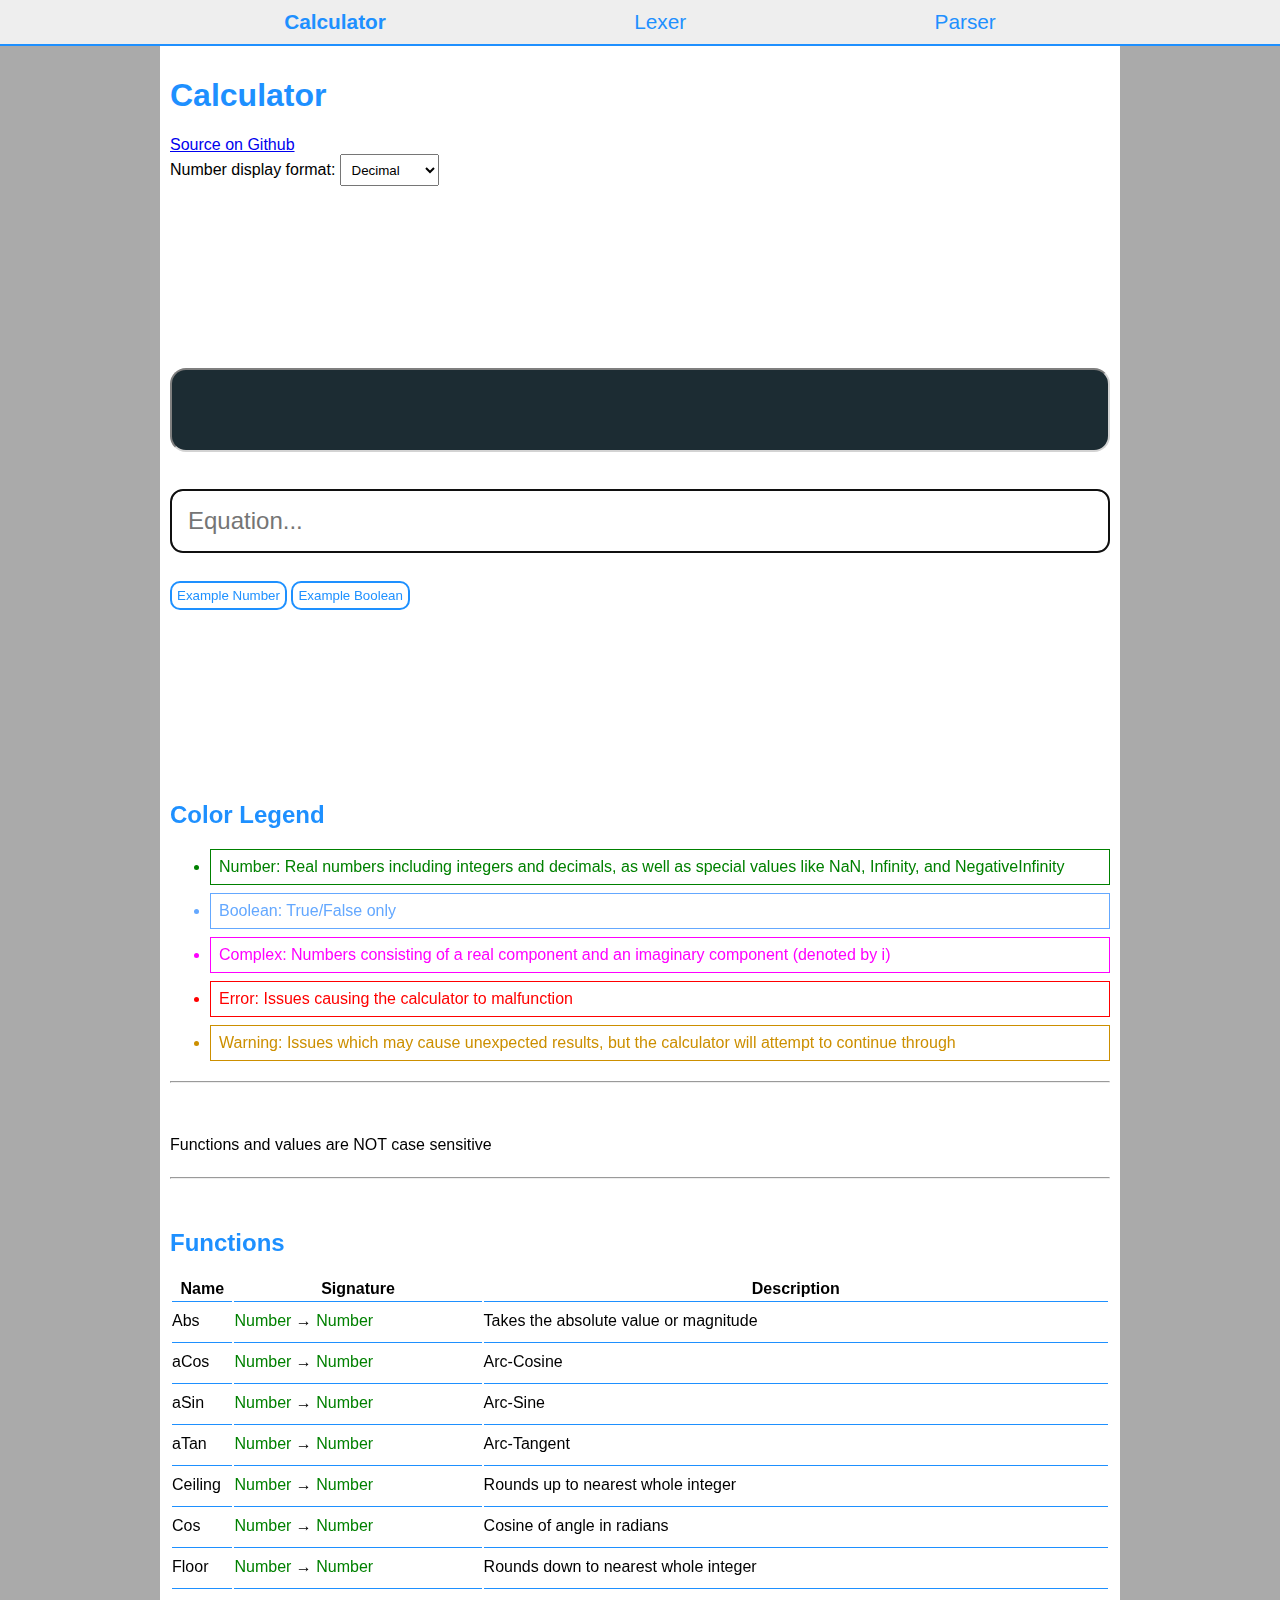
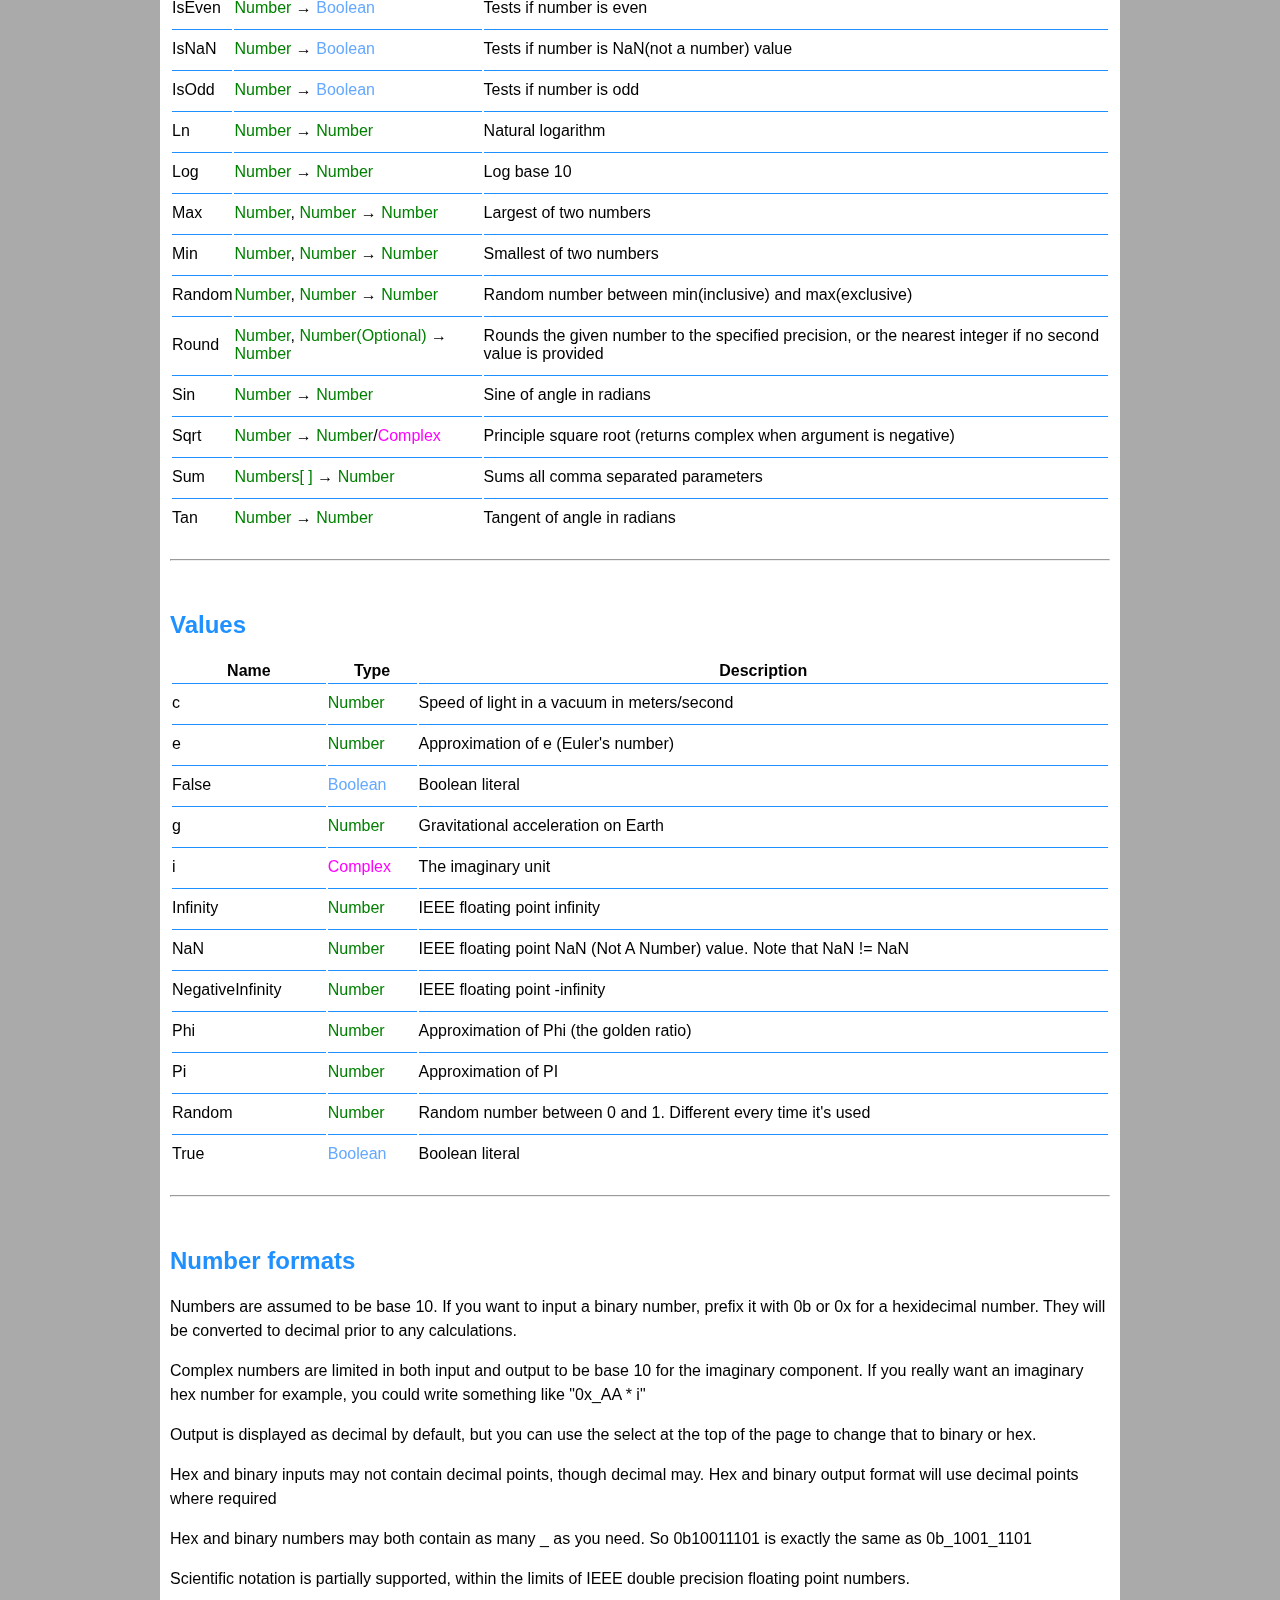
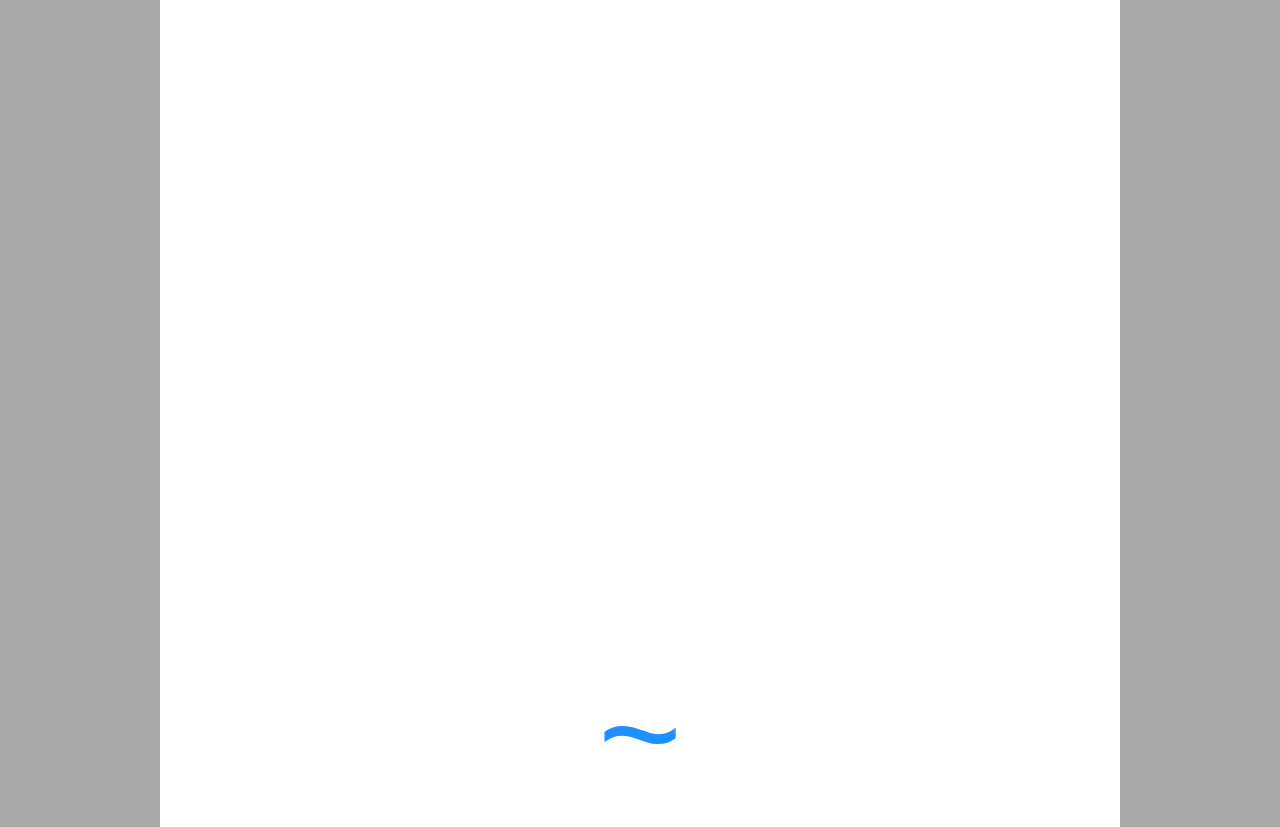
==== index.html @ bed8a79d "added link to source" ====
<!DOCTYPE html>
<html lang="en-nz">
<head>
	<meta name="viewport" content="width=device-width, initial-scale=1, maximum-scale=1">
	<meta charset="UTF-8">
	<title>Calculator</title>
	<link rel="stylesheet" href="css/typeStyles.css">
	<link rel="stylesheet" href="css/styles.css">
	<link rel="shortcut icon" type="image/x-icon" href="favicon.ico" />
	<script src="scripts/calcTypes.js"></script>
	<script src="scripts/ast.js"></script>
	<script src="scripts/lexer.js"></script>
	<script src="scripts/parser.js"></script>
	<script src="scripts/builder.js"></script>
	<script src="scripts/exampleBuilder.js"></script>
	<script>
	
	function calc(){
		const numFormat = document.getElementById('numFormatSelect').value;
		const formatWarning = document.getElementById('formatWarning');
		if(numFormat === 'bin')
			formatWarning.innerText = ' WARNING: Binary mode is a bit odd with fractinal values, and doesn\'t work with complex';
		else if(numFormat === 'hex')
			formatWarning.innerText = ' WARNING: Hex mode is a bit odd with fractinal values, and doesn\'t work with complex';
		else
			formatWarning.innerText = '';
	
	
		const output = document.getElementById('calcOutput');
		output.innerHTML = '&nbsp;';
		output.removeAttribute('class');
		const input = document.getElementById('calcInput').value;
		const errorList = document.getElementById('calcErrors');
		errorList.innerHTML = '';
		
		if(input){
			const result = calculator(input);
			output.setAttribute('class', result.type.toLowerCase());
			
			if(result.type == 'ERROR'){
				output.innerText = 'Invalid or incomplete equation';
				for(let i = 0; i < result.value.length; i++){
					const li = document.createElement('li');
					li.setAttribute('class', result.type.toLowerCase());
					li.innerText = 'ERROR: ' + result.value[i];
					errorList.appendChild(li);
				}
			}
			else{
				if(result.type === 'NUM'){
					if(result.value === Infinity){
						output.innerText = 'Result too large to represent (IEEE Infinity)';
					}
					else if(result.value === Infinity){
						output.innerText = 'Result too negative to represent (IEEE -Infinity)';
					}
					else if(numFormat == 'dec'){
						output.innerText = result.value.toString();
					}
					else{
						let compressed;
						let formatted;
						
						if (numFormat == 'bin'){
							compressed = result.value.toString(2);
							formatted = '0b_';
						}
						else{
							compressed = result.value.toString(16).toUpperCase();
							formatted = '0x_';
						}
						if(isNaN(result.value)){
							output.innerText = formatted + compressed;
						}
						
						else{
							for(let i = compressed.length; i % 4 != 0; i++){
								formatted += '0';
							}
							for(let i = 0; i < compressed.length; i++){
								if(i > 0 && (i + (4 - compressed.length) % 4) % 4 === 0){
									formatted += '_';
								}
								formatted += compressed[i];
							}
							output.innerText = formatted;
						}
						
					}
				}
				else if (result.type === 'COMPLEX'){
					let formatted = '';
					if(result.real != 0){
						formatted += result.real;
						if(result.imaginary >= 0)
							formatted += ' + ';
						else
							formatted += ' - ';
					}
					else if (result.imaginary < 0)
						formatted += '-';
						
					
					if(result.imaginary !== 1 && result.imaginary !== -1)
						formatted += Math.abs(result.imaginary);
					formatted += 'i';
						
					output.innerText = formatted;
				}
				else if (result.type === 'VOID'){
					output.innerHTML = '&nbsp;';
				}
				else{
					output.innerText = result.value.toString();
				}
			}
			
			for(let i = 0; i < parseWarnings.length; i++){
				const li = document.createElement('li');
				li.setAttribute('class', 'warning');
				li.innerText = 'WARNING: ' + parseWarnings[i];
				errorList.appendChild(li);
			}
			for(let i = 0; i < lexErrors.length; i++){
				const li = document.createElement('li');
				li.setAttribute('class', 'warning');
				li.innerText = 'WARNING: ' + lexErrors[i];
				errorList.appendChild(li);
			}
		}
	}
	
	window.addEventListener('DOMContentLoaded', () => {
		calc();
		
		document.getElementById('calcInput').addEventListener('input', calc);
		document.getElementById('numFormatSelect').addEventListener('change',calc);
		document.getElementById('exampleNumBtn').addEventListener('click', () => {
			document.getElementById('calcInput').value = buildExample('NUM');
			calc();
		});
		document.getElementById('exampleBoolBtn').addEventListener('click', () => {
			document.getElementById('calcInput').value = buildExample('BOOL');
			calc();
		});
		//document.getElementById('calcBtn').addEventListener('click',calc);
	});
	</script>
</head>
<body>
<div class="navHolder">
	<nav>
		<a class="selected" href="index.html">Calculator</a>
		<a href="lexerTest.html">Lexer</a>
		<a href="parserTest.html">Parser</a>
	</nav>
</div>
<main>
	<div class="pageWidth">
		<header>
			<h1>Calculator</h1>
			<a href="https://github.com/balfourcraig/WebCalculator">Source on Github</a>
		</header>
		<section>
			<label for="numFormatSelect">Number display format: </label>
			<select id="numFormatSelect">
				<option selected value="dec">Decimal</option>
				<option value="bin">Binary 0b_</option>
				<option value="hex">Hex 0x_</option>
			</select><span id="formatWarning" class="warning"></span>
			<br>
			<div class="smallSpacer"></div>
			<p id="calcOutput">&nbsp;</p>
			<div class="calcHolder">
				<input id="calcInput" type="text" placeholder="Equation..." autofocus>
				<!--<button id="calcBtn" title="Equals"></button>-->
			</div>
			<br>
			<button id="exampleNumBtn">Example Number</button>
			<button id="exampleBoolBtn">Example Boolean</button>
			<ul id="calcErrors" class="error"></ul>
			<div class="smallSpacer"></div>
			
			<h2>Color Legend</h2>
			<ul class="legend">
				<li class="num">Number: Real numbers including integers and decimals, as well as special values like NaN, Infinity, and NegativeInfinity</li>
				<li class="bool">Boolean: True/False only</li>
				<li class="complex">Complex: Numbers consisting of a real component and an imaginary component (denoted by i)</li>
				<li class="error">Error: Issues causing the calculator to malfunction</li>
				<li class="warning">Warning: Issues which may cause unexpected results, but the calculator will attempt to continue through</li>
			</ul>
			<hr>
			
			<p>Functions and values are NOT case sensitive</p>
			<hr>
			<h2>Functions</h2>

			<table>
				<thead>
					<tr>
						<th>Name</th>
						<th>Signature</th>
						<th>Description</th>
					</tr>
				</thead>
				<tbody>
					<tr>
						<td>Abs</td>
						<td><span class="num">Number</span> &#8594; <span class="num">Number</span></td>
						<td>Takes the absolute value or magnitude</td>
					</tr>
					<tr>
						<td>aCos</td>
						<td><span class="num">Number</span> &#8594; <span class="num">Number</span></td>
						<td>Arc-Cosine</td>
					</tr>
					<tr>
						<td>aSin</td>
						<td><span class="num">Number</span> &#8594; <span class="num">Number</span></td>
						<td>Arc-Sine</td>
					</tr>
					<tr>
						<td>aTan</td>
						<td><span class="num">Number</span> &#8594; <span class="num">Number</span></td>
						<td>Arc-Tangent</td>
					</tr>
					<tr>
						<td>Ceiling</td>
						<td><span class="num">Number</span> &#8594; <span class="num">Number</span></td>
						<td>Rounds up to nearest whole integer</td>
					</tr>
					<tr>
						<td>Cos</td>
						<td><span class="num">Number</span> &#8594; <span class="num">Number</span></td>
						<td>Cosine of angle in radians</td>
					</tr>
					<tr>
						<td>Floor</td>
						<td><span class="num">Number</span> &#8594; <span class="num">Number</span></td>
						<td>Rounds down to nearest whole integer</td>
					</tr>
					<tr>
						<td>IsEven</td>
						<td><span class="num">Number</span> &#8594; <span class="bool">Boolean</span></td>
						<td>Tests if number is even</td>
					</tr>
					<tr>
						<td>IsNaN</td>
						<td><span class="num">Number</span> &#8594; <span class="bool">Boolean</span></td>
						<td>Tests if number is NaN(not a number) value</td>
					</tr>
					<tr>
						<td>IsOdd</td>
						<td><span class="num">Number</span> &#8594; <span class="bool">Boolean</span></td>
						<td>Tests if number is odd</td>
					</tr>
					<tr>
						<td>Ln</td>
						<td><span class="num">Number</span> &#8594; <span class="num">Number</span></td>
						<td>Natural logarithm</td>
					</tr>
					<tr>
						<td>Log</td>
						<td><span class="num">Number</span> &#8594; <span class="num">Number</span></td>
						<td>Log base 10</td>
					</tr>
					<tr>
						<td>Max</td>
						<td><span class="num">Number</span>, <span class="num">Number</span> &#8594; <span class="num">Number</span></td>
						<td>Largest of two numbers</td>
					</tr>
					<tr>
						<td>Min</td>
						<td><span class="num">Number</span>, <span class="num">Number</span> &#8594; <span class="num">Number</span></td>
						<td>Smallest of two numbers</td>
					</tr>
					<tr>
						<td>Random</td>
						<td><span class="num">Number</span>, <span class="num">Number</span> &#8594; <span class="num">Number</span></td>
						<td>Random number between min(inclusive) and max(exclusive)</td>
					</tr>
					<tr>
						<td>Round</td>
						<td><span class="num">Number</span>, <span class="num">Number(Optional)</span> &#8594; <span class="num">Number</span></td>
						<td>Rounds the given number to the specified precision, or the nearest integer if no second value is provided</td>
					</tr>
					<tr>
						<td>Sin</td>
						<td><span class="num">Number</span> &#8594; <span class="num">Number</span></td>
						<td>Sine of angle in radians</td>
					</tr>
					<tr>
						<td>Sqrt</td>
						<td><span class="num">Number</span> &#8594; <span class="num">Number</span>/<span class="complex">Complex</span></td>
						<td>Principle square root (returns complex when argument is negative)</td>
					</tr>
					<tr>
						<td>Sum</td>
						<td><span class="num">Numbers[ ]</span> &#8594; <span class="num">Number</span></td>
						<td>Sums all comma separated parameters</td>
					</tr>
					<tr>
						<td>Tan</td>
						<td><span class="num">Number</span> &#8594; <span class="num">Number</span></td>
						<td>Tangent of angle in radians</td>
					</tr>
				</tbody>
			</table>
			<hr>
			<h2>Values</h2>
			<table>
				<thead>
					<tr>
						<th>Name</th>
						<th>Type</th>
						<th>Description</th>
					</tr>
				</thead>
				<tbody>
					<tr>
						<td>c</td>
						<td><span class="num">Number</span></td>
						<td>Speed of light in a vacuum in meters/second</td>
					</tr>
					<tr>
						<td>e</td>
						<td><span class="num">Number</span></td>
						<td>Approximation of e (Euler's number)</td>
					</tr>
					<tr>
						<td>False</td>
						<td><span class="bool">Boolean</span></td>
						<td>Boolean literal</td>
					</tr>
					<tr>
						<td>g</td>
						<td><span class="num">Number</span></td>
						<td>Gravitational acceleration on Earth</td>
					</tr>
					<tr>
						<td>i</td>
						<td><span class="complex">Complex</span></td>
						<td>The imaginary unit</td>
					</tr>
					<tr>
						<td>Infinity</td>
						<td><span class="num">Number</span></td>
						<td>IEEE floating point infinity</td>
					</tr>
					<tr>
						<td>NaN</td>
						<td><span class="num">Number</span></td>
						<td>IEEE floating point NaN (Not A Number) value. Note that NaN != NaN</td>
					</tr>
					<tr>
						<td>NegativeInfinity</td>
						<td><span class="num">Number</span></td>
						<td>IEEE floating point -infinity</td>
					</tr>
					<tr>
						<td>Phi</td>
						<td><span class="num">Number</span></td>
						<td>Approximation of Phi (the golden ratio)</td>
					</tr>
					<tr>
						<td>Pi</td>
						<td><span class="num">Number</span></td>
						<td>Approximation of PI</td>
					</tr>
					<tr>
						<td>Random</td>
						<td><span class="num">Number</span></td>
						<td>Random number between 0 and 1. Different every time it's used</td>
					</tr>
					<tr>
						<td>True</td>
						<td><span class="bool">Boolean</span></td>
						<td>Boolean literal</td>
					</tr>
				</tbody>
			</table>
			<hr>
			<h2>Number formats</h2>
			<p>Numbers are assumed to be base 10. If you want to input a binary number, prefix it with 0b or 0x for a hexidecimal number. They will be converted to decimal prior to any calculations.</p>
			<p>Complex numbers are limited in both input and output to be base 10 for the imaginary component. If you really want an imaginary hex number for example, you could write something like "0x_AA * i"</p>
			<p>Output is displayed as decimal by default, but you can use the select at the top of the page to change that to binary or hex.</p>
			<p>Hex and binary inputs may not contain decimal points, though decimal may. Hex and binary output format will use decimal points where required</p>
			<p>Hex and binary numbers may both contain as many _ as you need. So 0b10011101 is exactly the same as 0b_1001_1101</p>
			<p>Scientific notation is partially supported, within the limits of IEEE double precision floating point numbers.</p>
		</section>
		<div class="scrollOverflow"></div>
	</div>
</main>
</body>
</html>
---- css/typeStyles.css ----
.num{
	color: green;
}

.error{
	color: red;
}

.warning{
	color: #cc8f00;
}

.bool{
	color: #64a8ff;
}

.complex{
	color: fuchsia;
}

.legend li{
	padding: 0.5em;
	margin-bottom: 0.5em;
	border: 1px solid;
}

#calcInput {
  font-size: 1.5rem;
  padding: 1rem;
  width: 100%;
  border-radius: 0.5em;
}

#calcOutput {
	background-color: #1c2c33;
	width: 100%;
	padding: 1rem;
	font-size: 2rem;
	border-radius: 0.5em;
	border: 2px lightgray inset;
	font-family: monospace;
}

#calcOutput.error{
	border: 2px solid red;
}

#calcOutput.num{
	color: #45ff45;
	border: 2px solid #45ff45;
}

#calcOutput.bool{
	border: 2px solid #45ff45;
}

#calcOutput.complex{
	border: 2px solid #45ff45;
}
---- css/styles.css ----
*{
	box-sizing: border-box !important;
}

hr{
	margin-bottom: 50px;
	margin-top: 20px;
}

body{
	padding: 0;
	margin: 0;
	min-height: 100vh;
	background-color: #aaa;
	display: flex;
	flex-direction: column;
	font-family: Arial, Helvetica, sans-serif;
}

.pageWidth{
	max-width: 960px;
	margin: 0 auto;
	padding: 10px;
	background-color: #fff;
	min-height: 100%;
}

.scrollOverflow{
	width: 100%;
	height: 90vh;
	position: relative;
}

.scrollOverflow::after{
	content: '~';
	font-size: 144px;
	width: 100%;
	position: absolute;
	text-align: center;
	bottom: 0;
}

main{
	flex-grow: 1;
}

main .pageWidth{
	position: relative;
}

main p {
	line-height: 1.5em;
}

h1, h2, h3, h3 a{
	color: dodgerblue;
}

.navHolder{
	width: 100%;
	background-color: #eee;
	border-bottom: 2px solid dodgerblue;
}

nav{
	max-width: 960px;
	margin: 0 auto;
	display: flex;
	justify-content: space-around;
}

nav a{
	padding: 10px;
	font-size: 1.3rem;
	flex-grow: 1;
	text-align: center;
	text-decoration: none;
	color: dodgerblue;
}

nav a.selected{
	font-weight: bold;
}

nav a:hover{
	text-decoration: none;
	background-color: dodgerblue;
	color: white;
}

#CSSSelectArea{
	padding: 1rem;
	background-color: #eee;
	position: absolute;
	right: 0;
	top: 0;
	border-radius: 0 0 0 1rem;
}

#CSSSelect{
	padding: 0.5rem;
}

.scrollOverflow::after{
	color: dodgerblue;
}

#sizeCalc{
			padding: 2px;
		}
		
input{
	margin: 5px 0;
}

button{
	margin: 5px 0;
	padding: 5px;
	border: 2px solid dodgerblue;
	color: dodgerblue;
	background-color: white;
	border-radius: 10px;
	cursor: pointer;
}

button:hover{
	background-color: dodgerblue;
	color: white;
}

#stopDrawingBtn{
	border: 2px solid red;
	color: red;
}

#stopDrawingBtn:hover{
	color: white;
	background-color: red;
}

.area{
	margin-top: 30px;
	margin-bottom: 60px;
}

.secBlock{
	margin-bottom: 10px;
	padding: 10px;
	background-color: #f4f4f4;
	border: 1px solid dodgerblue;
	border-radius: 5px;
}

.secBlock:first-child{
	border-top-left-radius: 15px;
	border-top-right-radius: 15px;
}


.secBlock:last-child{
	border-bottom-left-radius: 15px;
	border-bottom-right-radius: 15px;
}

.secBlock h3 a:hover{
	color: deepskyblue;
}

table{
	width: 100%;
}

select{
	padding: 0.5em;
}

td{
	padding: 10px 0;
	border-top: 1px solid dodgerblue;
}

.calcHolder{
	display: flex;
}

#calcBtn {
 position: relative;
 width: 50px;
}

#calcBtn:after, #calcBtn:before{
  content: '';
  width: 35px;
  height: 5px;
  background-color: dodgerblue;
  position: absolute;
  left: 5px;
}

#calcBtn:hover:after, #calcBtn:hover:before{
	background-color: white;
}

#calcBtn:before {
  bottom: 55%;
}

#calcBtn:after {
  bottom: 35%;
}

.smallSpacer{
	width: 100%;
	height: 150px;
}
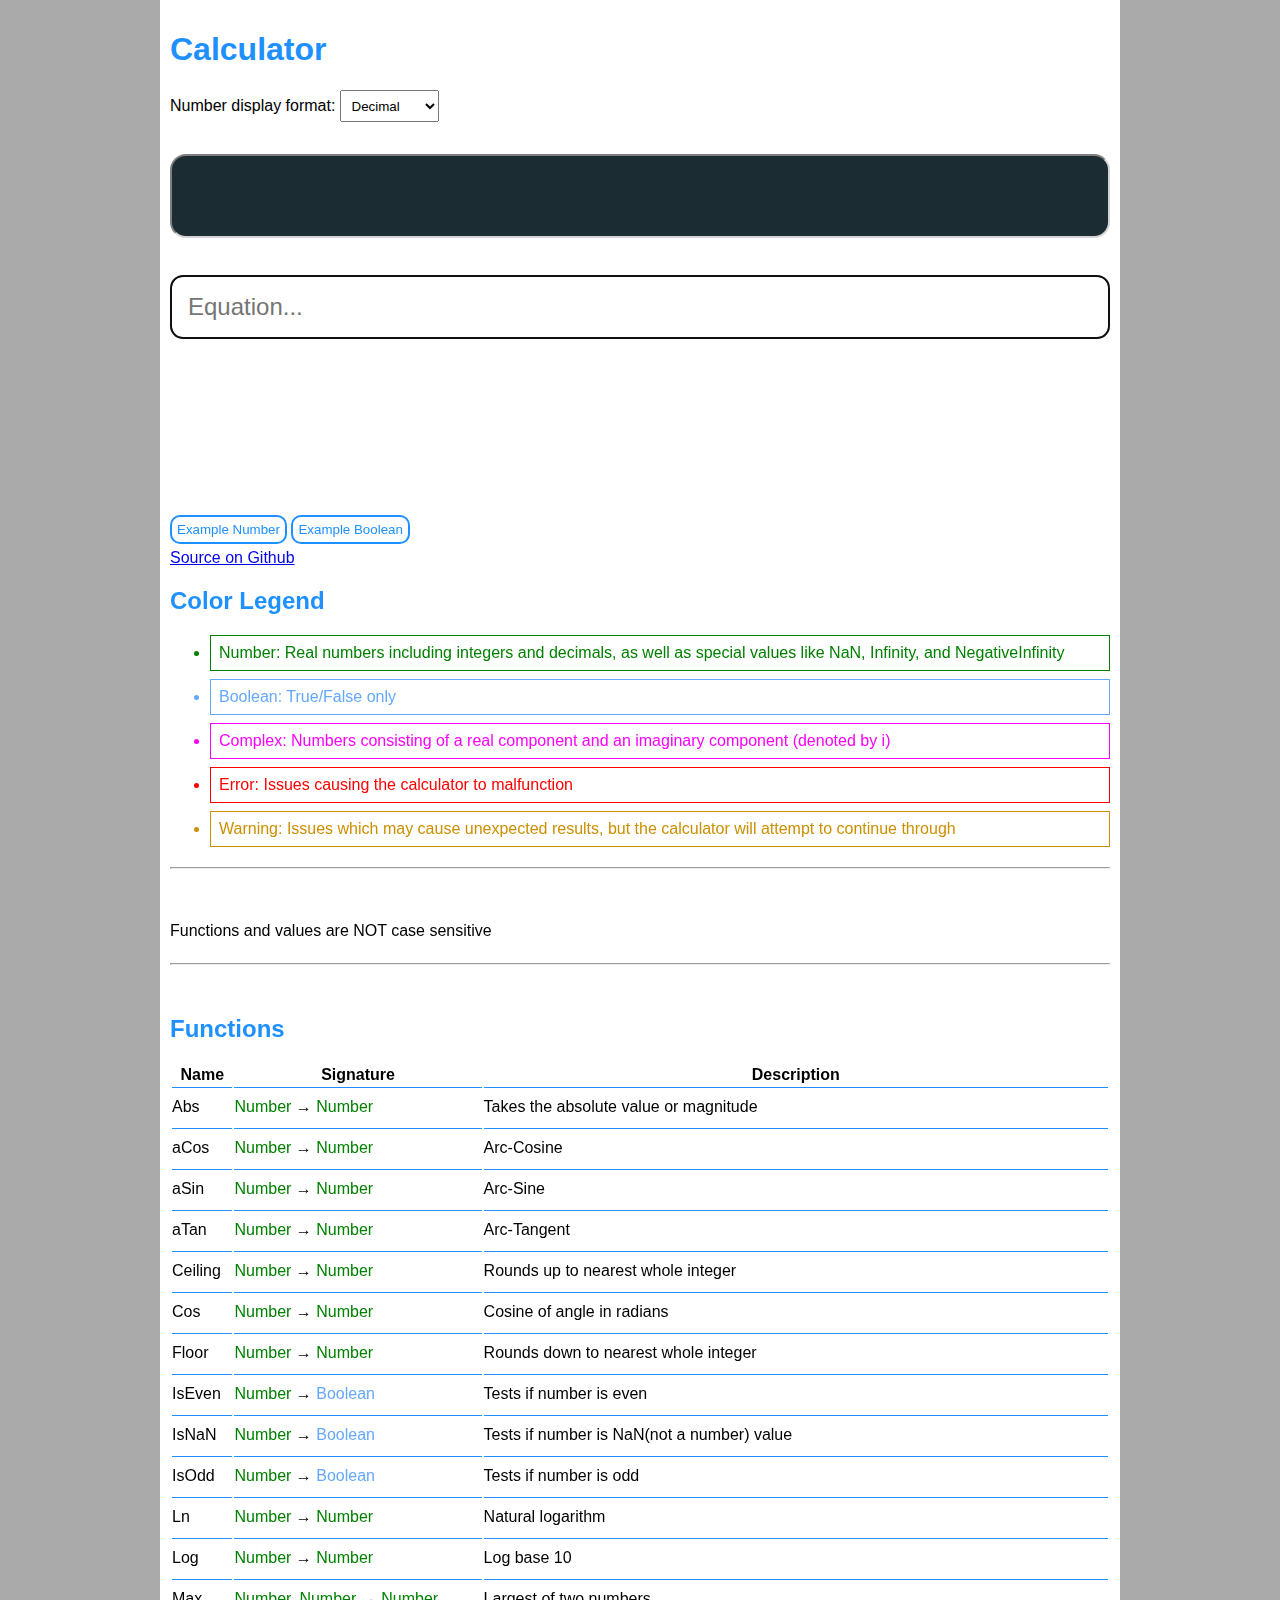
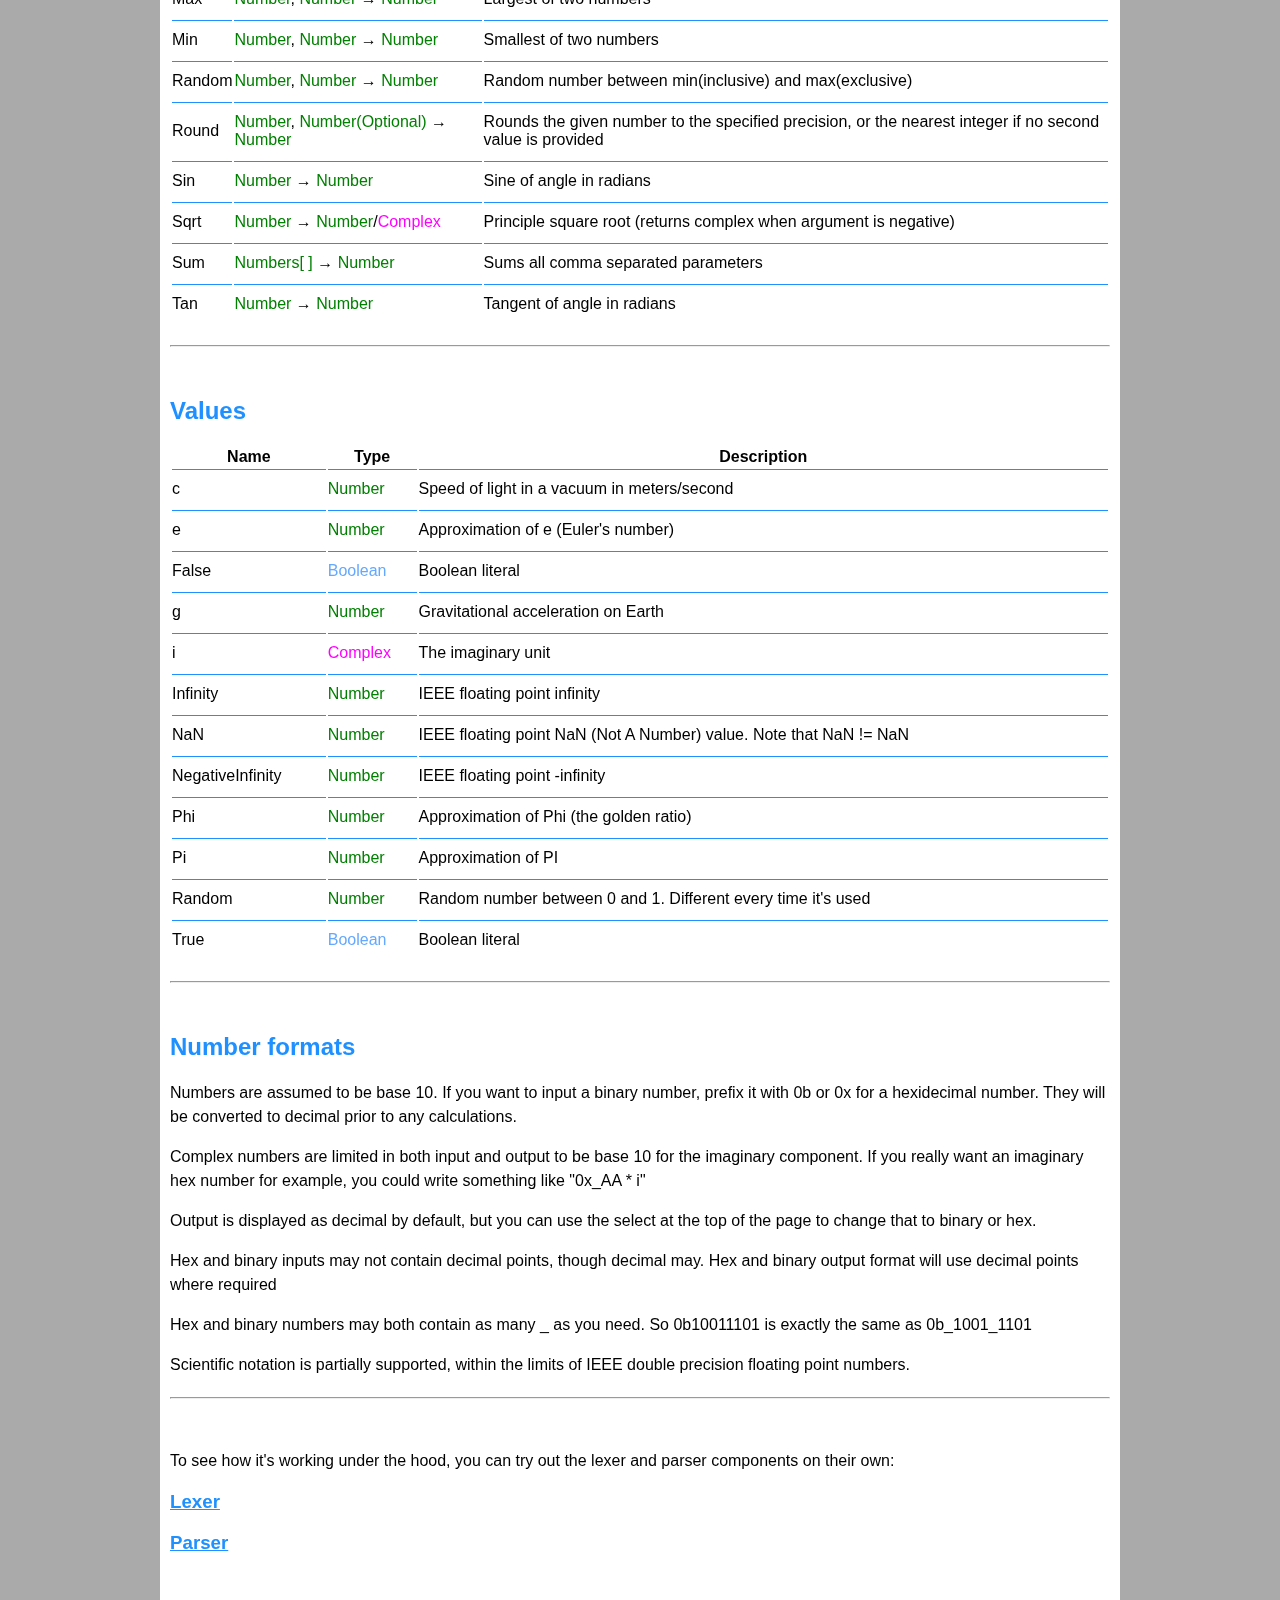
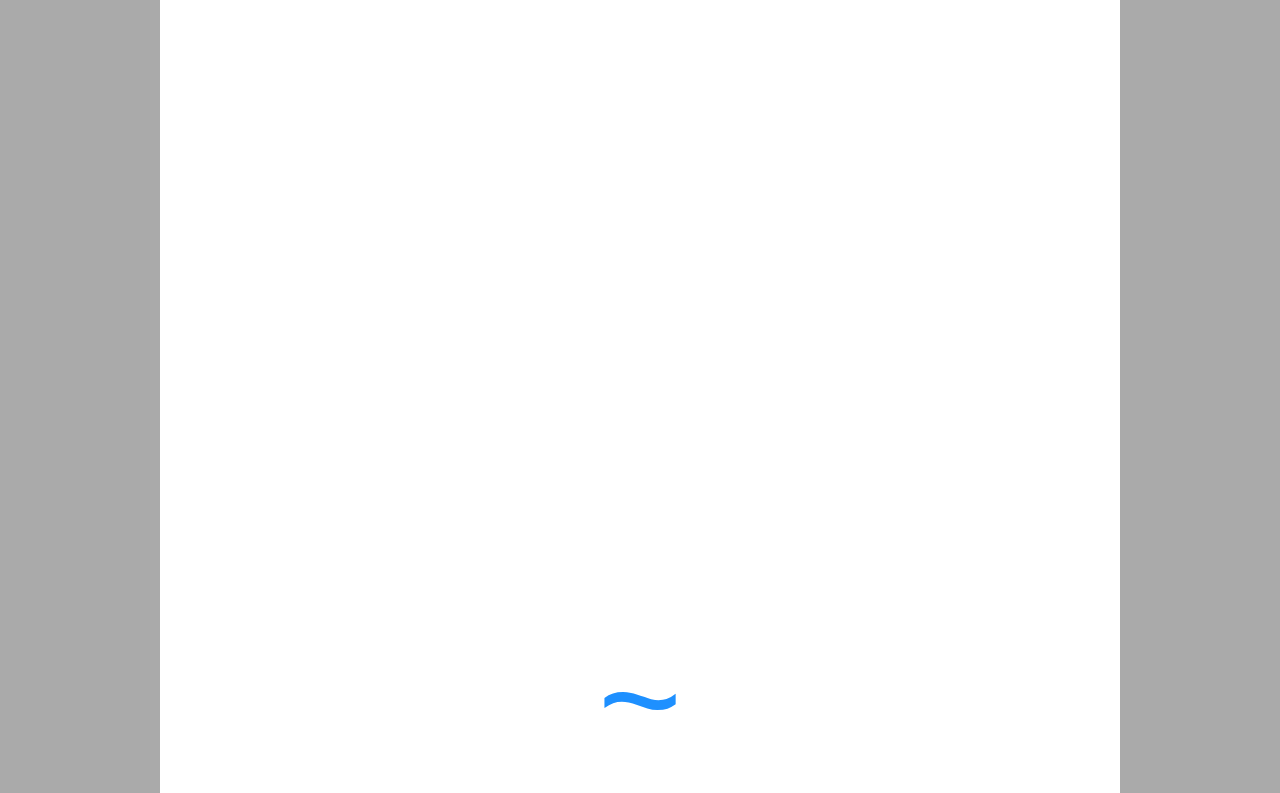
==== commit 1cac8997: "Tidied homepage a little to put more emphasis on calculator" ====
--- a/index.html
+++ b/index.html
@@ -14,6 +14,21 @@
 	<script src="scripts/builder.js"></script>
 	<script src="scripts/exampleBuilder.js"></script>
 	<script>
+	
+	function getUrlVars() {
+		var vars = {};
+		var parts = window.location.href.replace(/[?&]+([^=&]+)=([^&]*)/gi, function(m,key,value) {
+			vars[key] = value;
+		});
+		return vars;
+	}
+	
+	function applyURLParameters(){
+		const urlVars = getUrlVars();
+		if(urlVars['calc']){
+			document.getElementById('calcInput').value = urlVars['calc'];
+		}
+	}
 	
 	function calc(){
 		const numFormat = document.getElementById('numFormatSelect').value;
@@ -131,6 +146,8 @@
 	}
 	
 	window.addEventListener('DOMContentLoaded', () => {
+		applyURLParameters();
+		
 		calc();
 		
 		document.getElementById('calcInput').addEventListener('input', calc);
@@ -148,18 +165,11 @@
 	</script>
 </head>
 <body>
-<div class="navHolder">
-	<nav>
-		<a class="selected" href="index.html">Calculator</a>
-		<a href="lexerTest.html">Lexer</a>
-		<a href="parserTest.html">Parser</a>
-	</nav>
-</div>
 <main>
 	<div class="pageWidth">
 		<header>
 			<h1>Calculator</h1>
-			<a href="https://github.com/balfourcraig/WebCalculator">Source on Github</a>
+			
 		</header>
 		<section>
 			<label for="numFormatSelect">Number display format: </label>
@@ -168,19 +178,19 @@
 				<option value="bin">Binary 0b_</option>
 				<option value="hex">Hex 0x_</option>
 			</select><span id="formatWarning" class="warning"></span>
-			<br>
-			<div class="smallSpacer"></div>
 			<p id="calcOutput">&nbsp;</p>
 			<div class="calcHolder">
 				<input id="calcInput" type="text" placeholder="Equation..." autofocus>
 				<!--<button id="calcBtn" title="Equals"></button>-->
 			</div>
-			<br>
+			<ul id="calcErrors" class="error"></ul>
+		</section>
+		<section>
+			<div class="smallSpacer"></div>
 			<button id="exampleNumBtn">Example Number</button>
 			<button id="exampleBoolBtn">Example Boolean</button>
-			<ul id="calcErrors" class="error"></ul>
-			<div class="smallSpacer"></div>
-			
+			<br>
+			<a href="https://github.com/balfourcraig/WebCalculator">Source on Github</a>
 			<h2>Color Legend</h2>
 			<ul class="legend">
 				<li class="num">Number: Real numbers including integers and decimals, as well as special values like NaN, Infinity, and NegativeInfinity</li>
@@ -387,6 +397,11 @@
 			<p>Hex and binary inputs may not contain decimal points, though decimal may. Hex and binary output format will use decimal points where required</p>
 			<p>Hex and binary numbers may both contain as many _ as you need. So 0b10011101 is exactly the same as 0b_1001_1101</p>
 			<p>Scientific notation is partially supported, within the limits of IEEE double precision floating point numbers.</p>
+			
+			<hr>
+			<p>To see how it's working under the hood, you can try out the lexer and parser components on their own:</p>
+			<h3><a href="lexerTest.html">Lexer</a></h3>
+			<h3><a href="parserTest.html">Parser</a></h3>
 		</section>
 		<div class="scrollOverflow"></div>
 	</div>
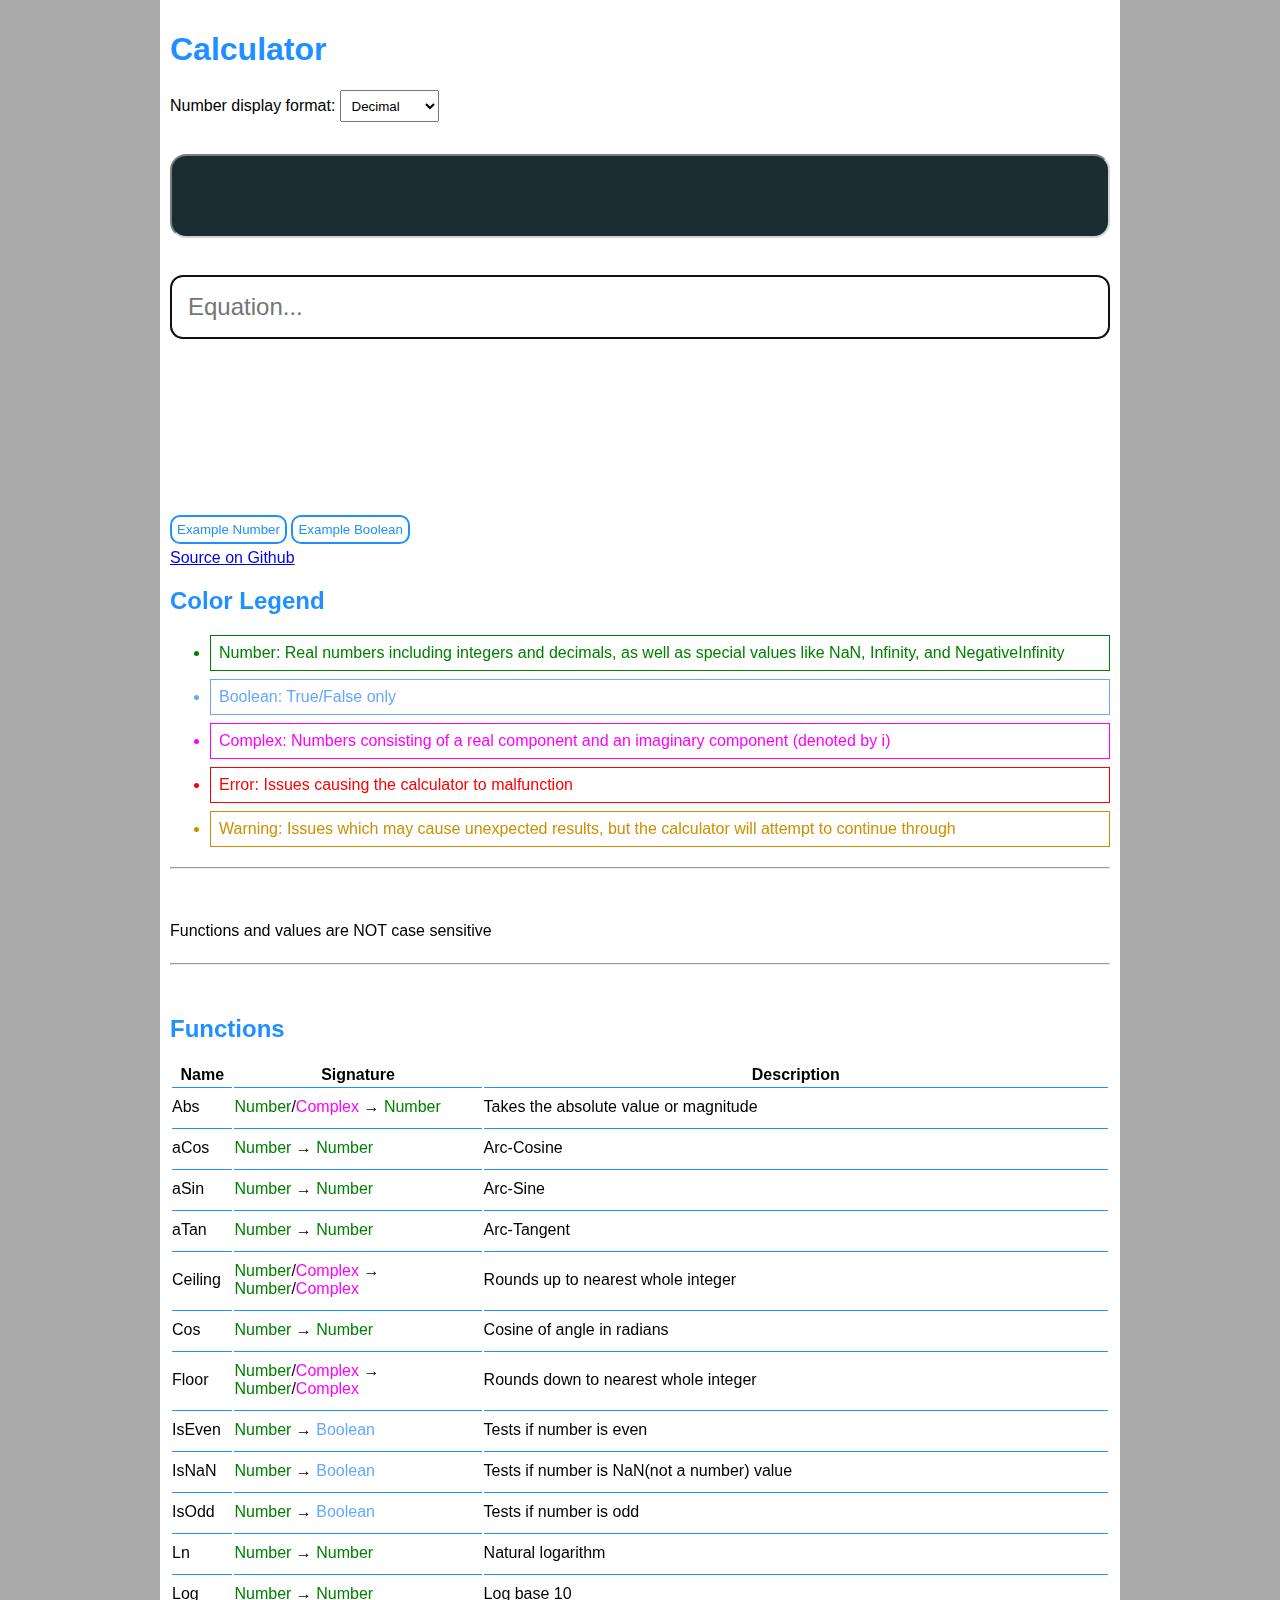
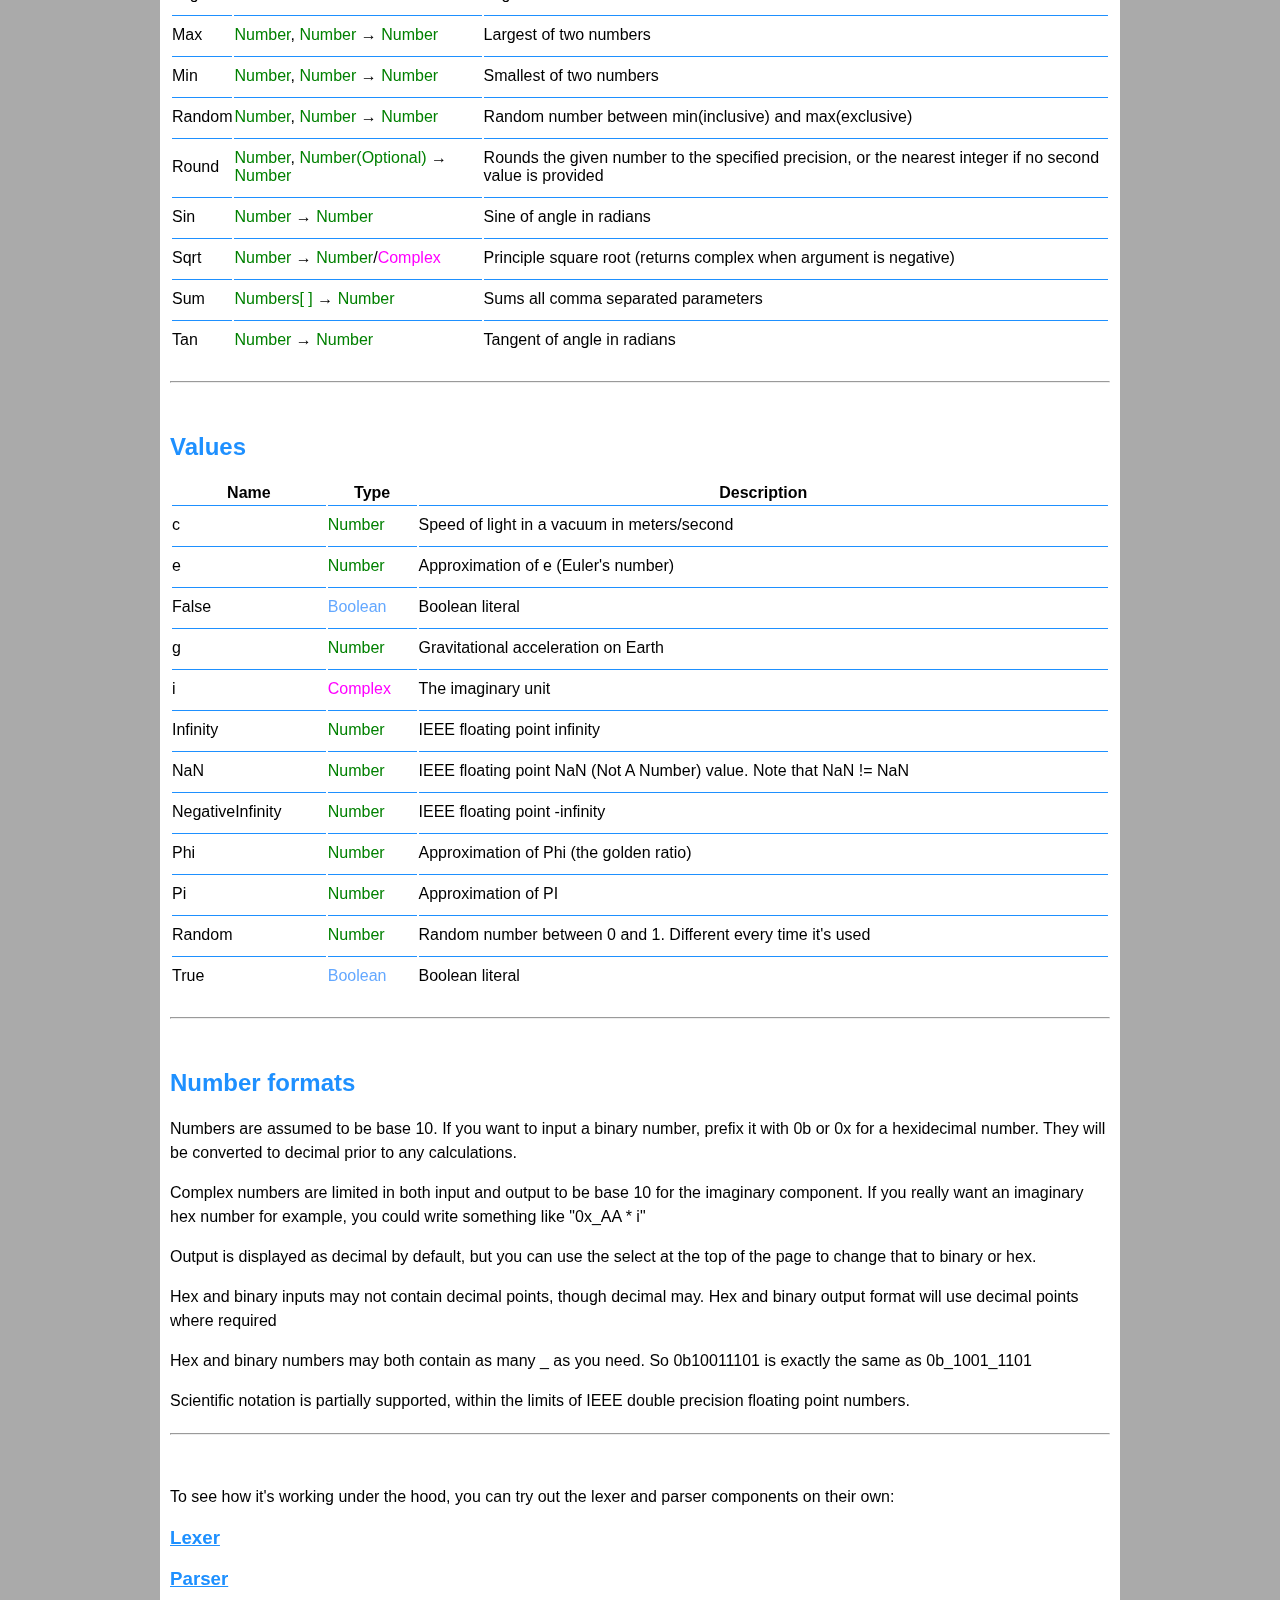
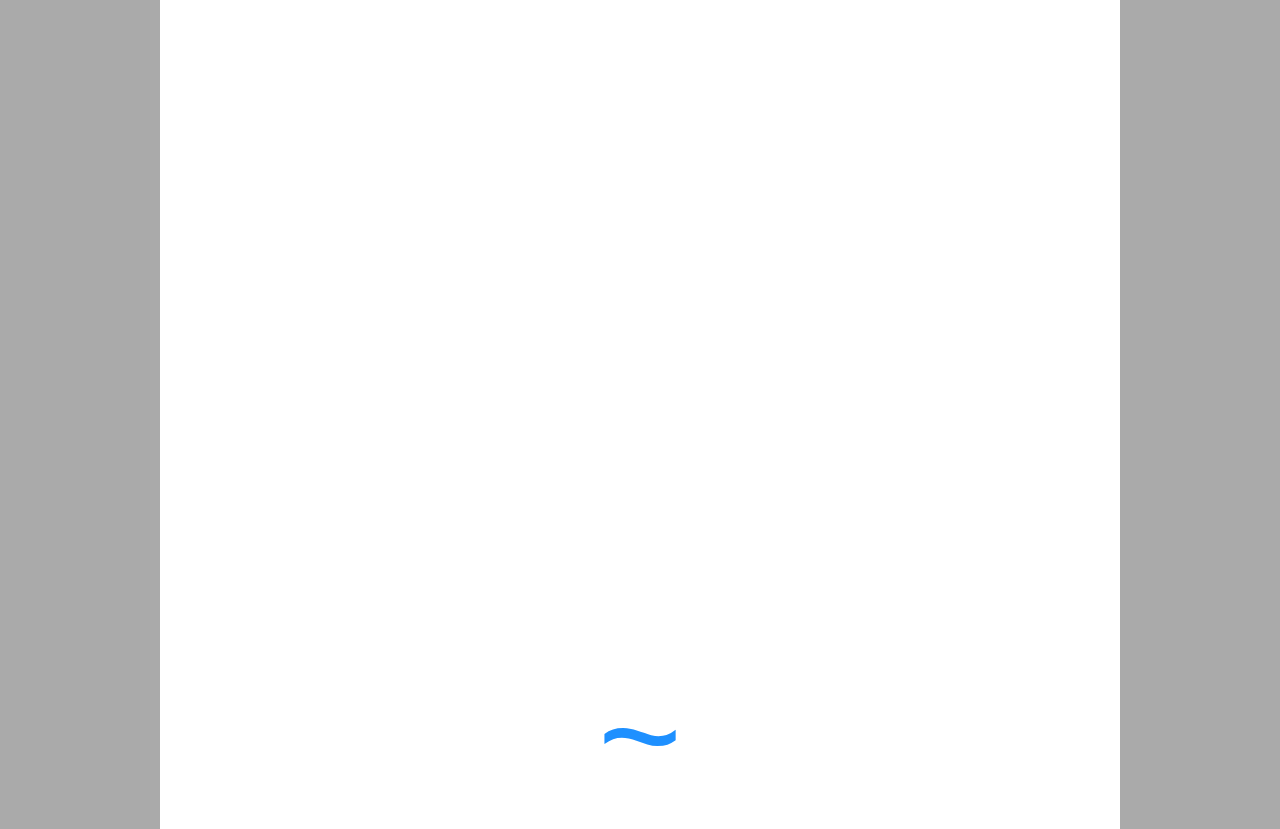
==== commit 1a44f2ca: "added complex versions of some functions" ====
--- a/index.html
+++ b/index.html
@@ -216,7 +216,7 @@
 				<tbody>
 					<tr>
 						<td>Abs</td>
-						<td><span class="num">Number</span> &#8594; <span class="num">Number</span></td>
+						<td><span class="num">Number</span>/<span class="complex">Complex</span> &#8594; <span class="num">Number</span></td>
 						<td>Takes the absolute value or magnitude</td>
 					</tr>
 					<tr>
@@ -236,7 +236,7 @@
 					</tr>
 					<tr>
 						<td>Ceiling</td>
-						<td><span class="num">Number</span> &#8594; <span class="num">Number</span></td>
+						<td><span class="num">Number</span>/<span class="complex">Complex</span> &#8594; <span class="num">Number</span>/<span class="complex">Complex</span></td>
 						<td>Rounds up to nearest whole integer</td>
 					</tr>
 					<tr>
@@ -246,7 +246,7 @@
 					</tr>
 					<tr>
 						<td>Floor</td>
-						<td><span class="num">Number</span> &#8594; <span class="num">Number</span></td>
+						<td><span class="num">Number</span>/<span class="complex">Complex</span> &#8594; <span class="num">Number</span>/<span class="complex">Complex</span></td>
 						<td>Rounds down to nearest whole integer</td>
 					</tr>
 					<tr>
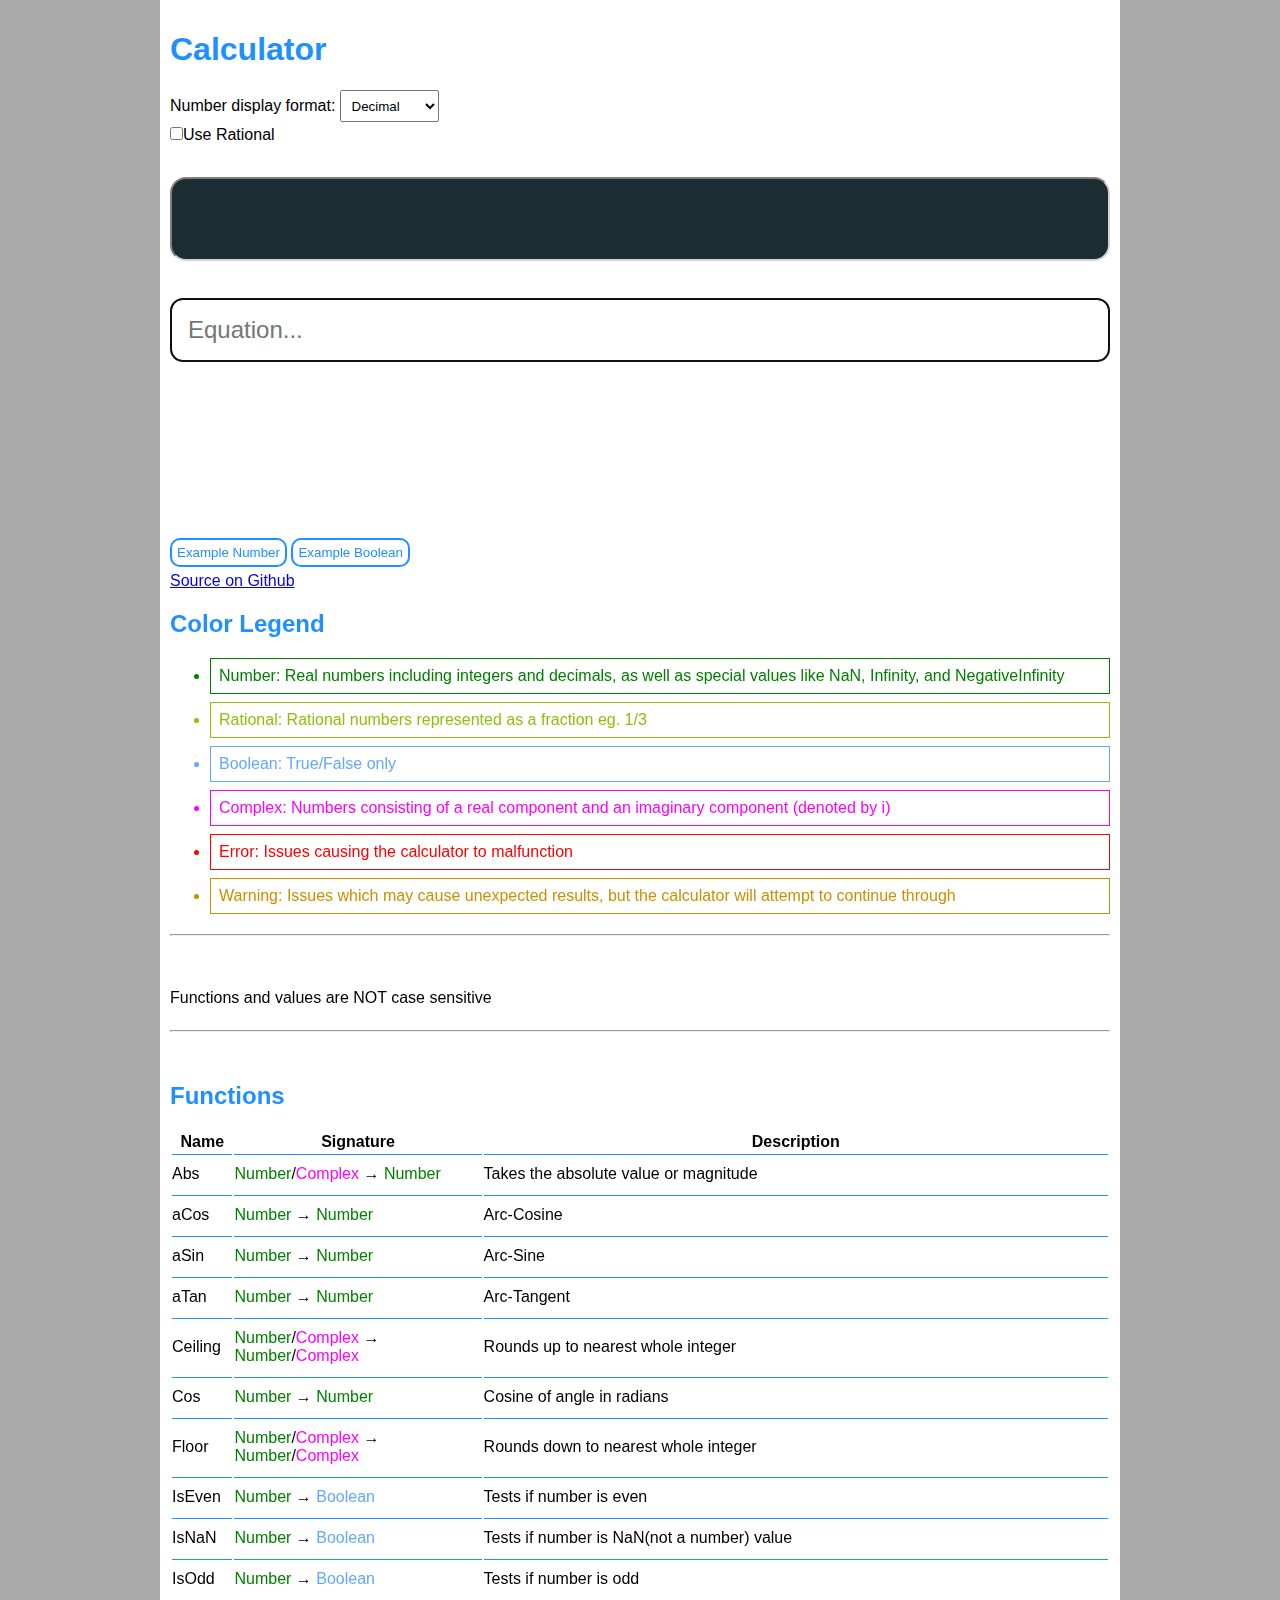
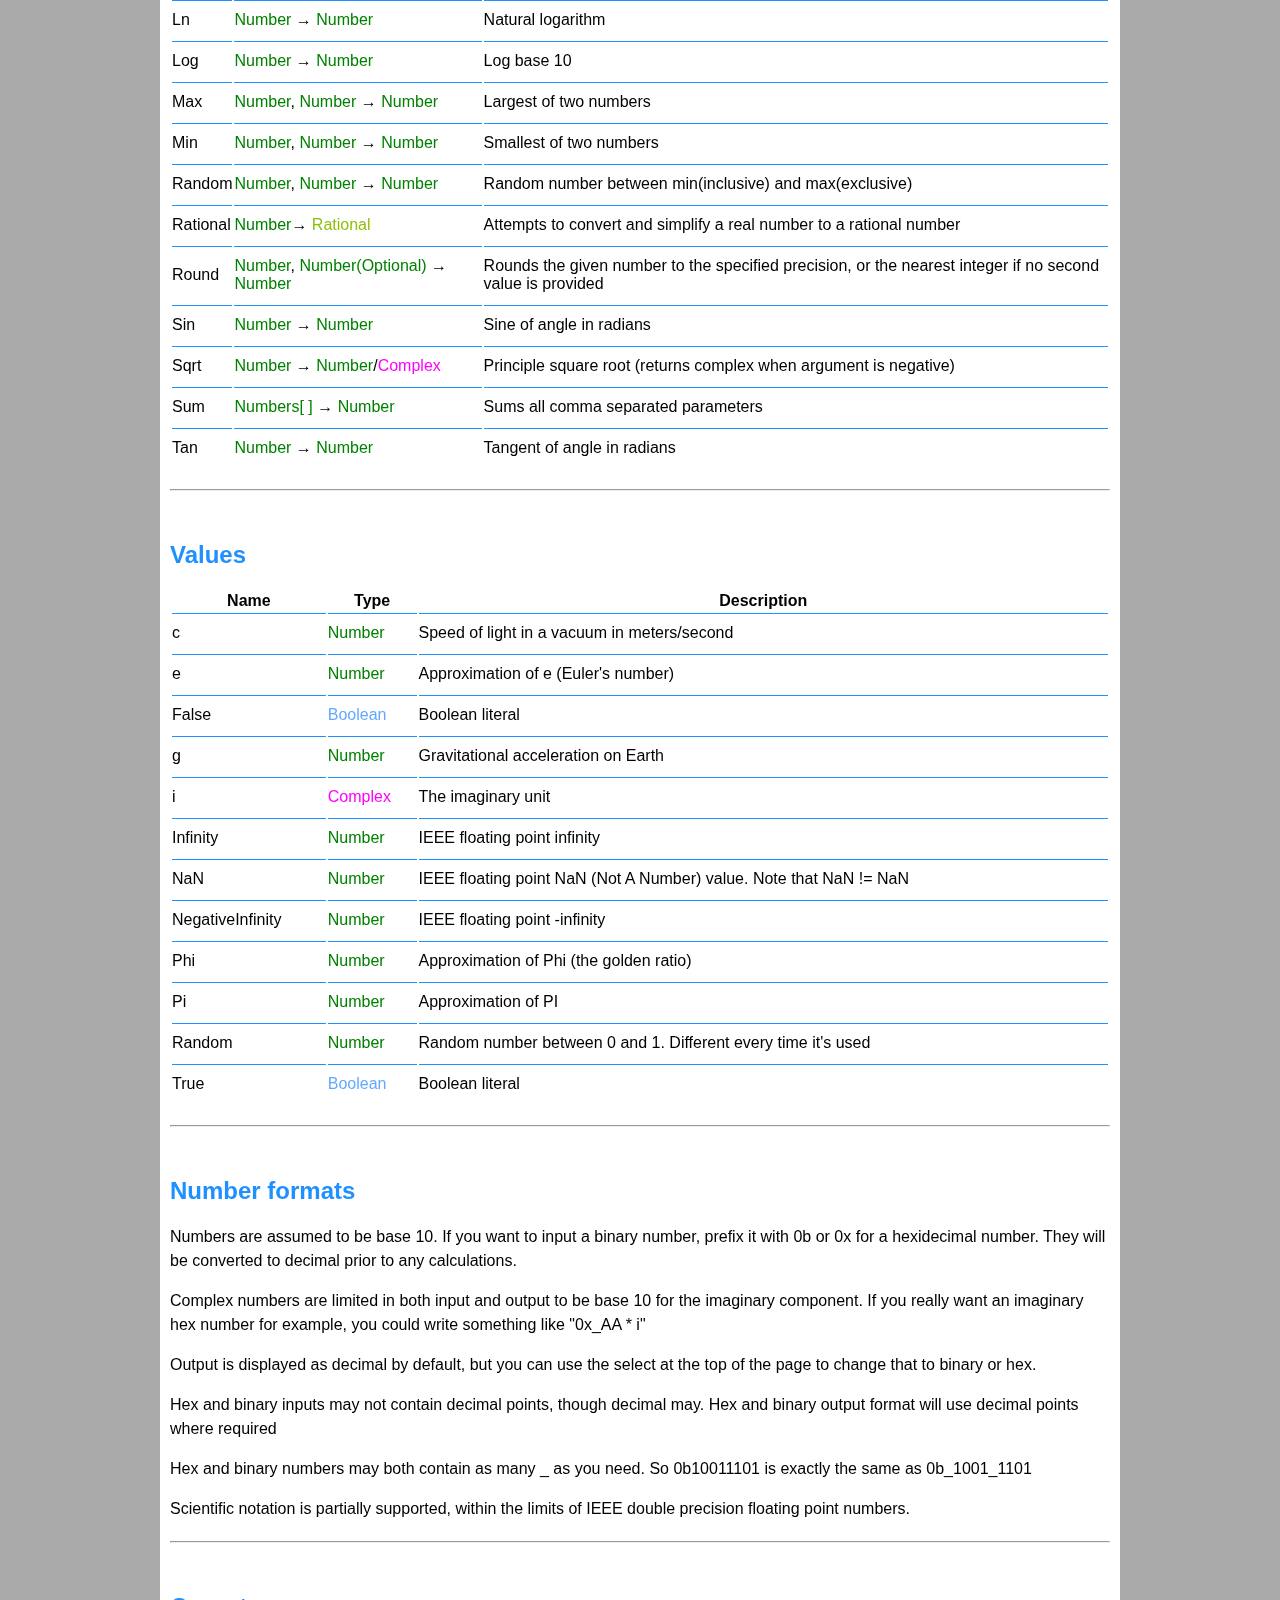
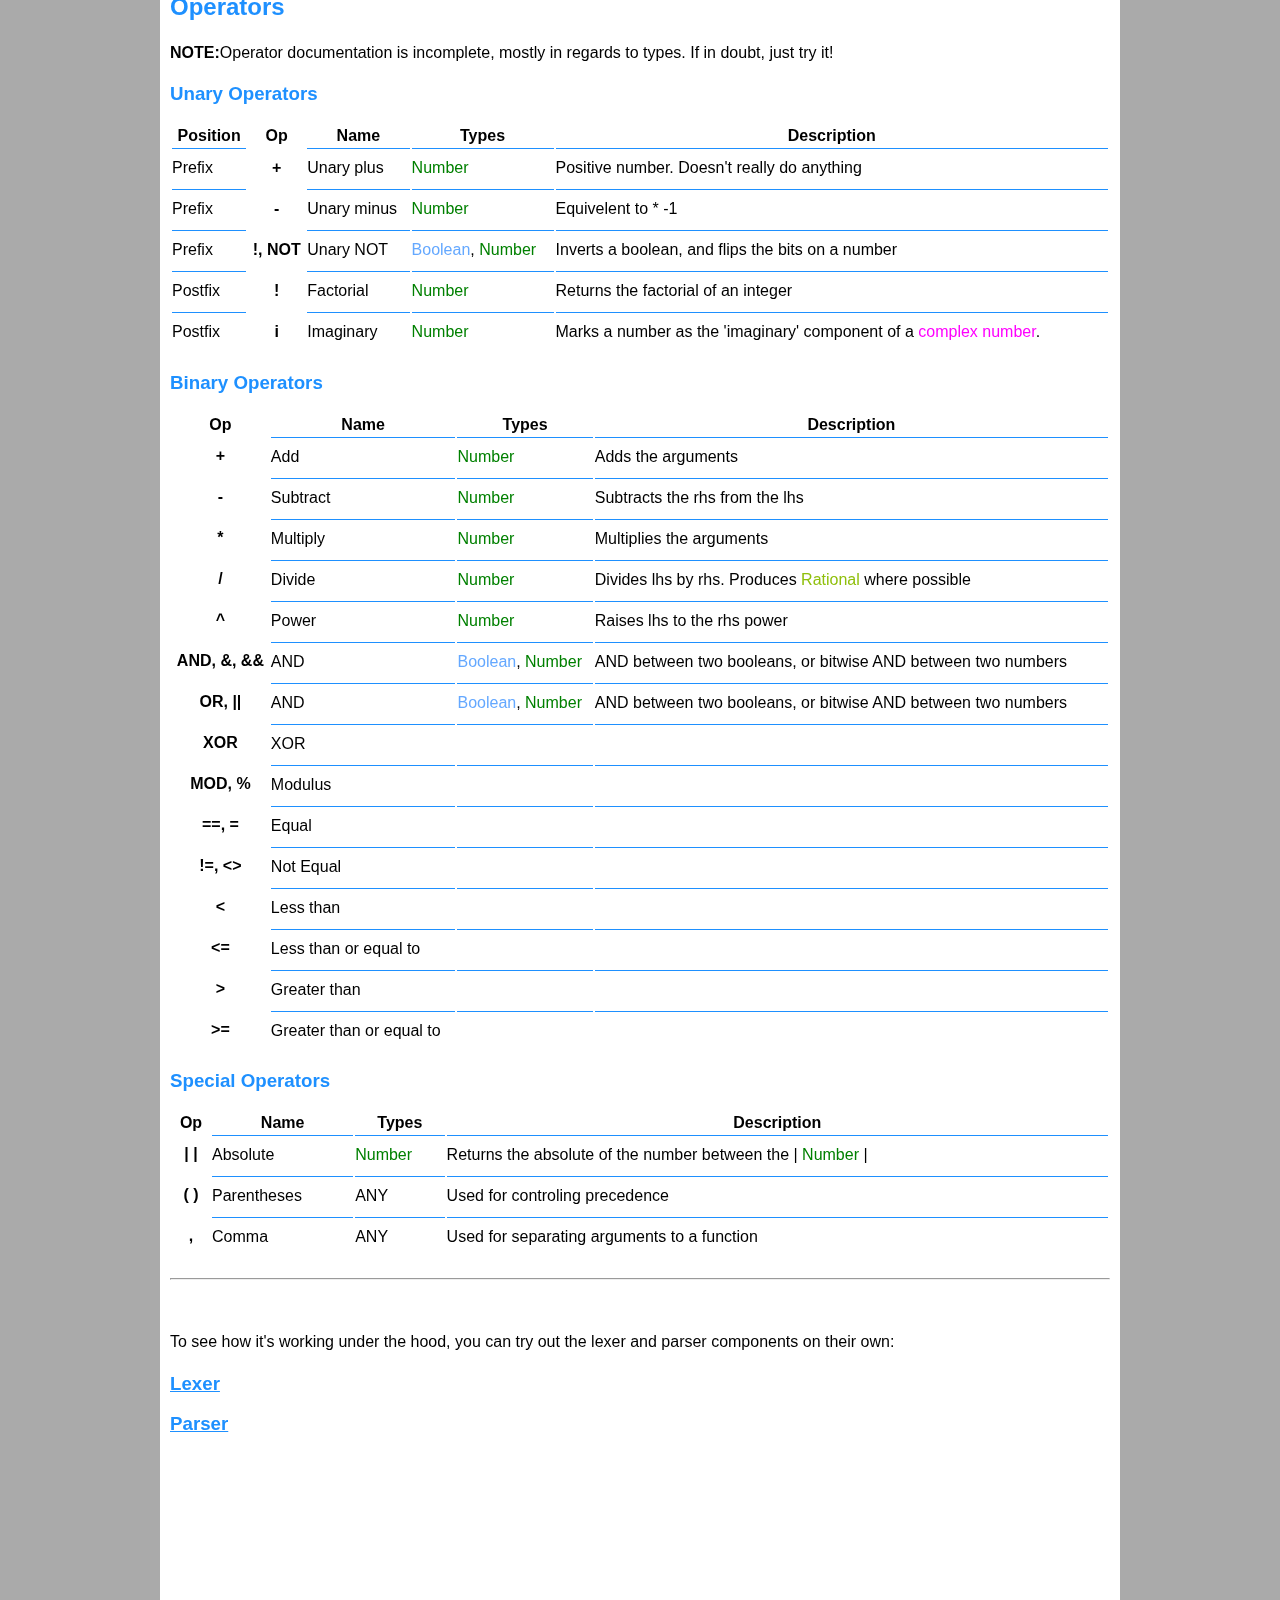
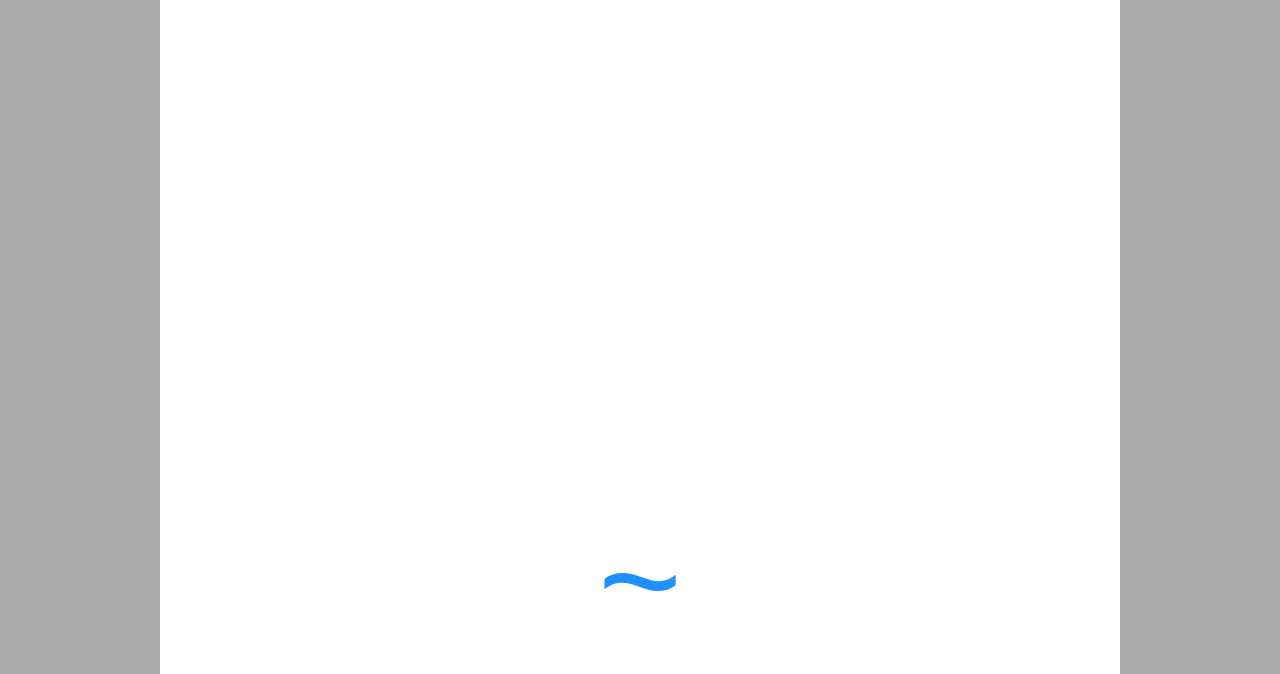
==== commit cdea2c65: "Added rational numbers" ====
--- a/index.html
+++ b/index.html
@@ -13,163 +13,13 @@
 	<script src="scripts/parser.js"></script>
 	<script src="scripts/builder.js"></script>
 	<script src="scripts/exampleBuilder.js"></script>
-	<script>
-	
-	function getUrlVars() {
-		var vars = {};
-		var parts = window.location.href.replace(/[?&]+([^=&]+)=([^&]*)/gi, function(m,key,value) {
-			vars[key] = value;
-		});
-		return vars;
-	}
-	
-	function applyURLParameters(){
-		const urlVars = getUrlVars();
-		if(urlVars['calc']){
-			document.getElementById('calcInput').value = urlVars['calc'];
-		}
-	}
-	
-	function calc(){
-		const numFormat = document.getElementById('numFormatSelect').value;
-		const formatWarning = document.getElementById('formatWarning');
-		if(numFormat === 'bin')
-			formatWarning.innerText = ' WARNING: Binary mode is a bit odd with fractinal values, and doesn\'t work with complex';
-		else if(numFormat === 'hex')
-			formatWarning.innerText = ' WARNING: Hex mode is a bit odd with fractinal values, and doesn\'t work with complex';
-		else
-			formatWarning.innerText = '';
-	
-	
-		const output = document.getElementById('calcOutput');
-		output.innerHTML = '&nbsp;';
-		output.removeAttribute('class');
-		const input = document.getElementById('calcInput').value;
-		const errorList = document.getElementById('calcErrors');
-		errorList.innerHTML = '';
-		
-		if(input){
-			const result = calculator(input);
-			output.setAttribute('class', result.type.toLowerCase());
-			
-			if(result.type == 'ERROR'){
-				output.innerText = 'Invalid or incomplete equation';
-				for(let i = 0; i < result.value.length; i++){
-					const li = document.createElement('li');
-					li.setAttribute('class', result.type.toLowerCase());
-					li.innerText = 'ERROR: ' + result.value[i];
-					errorList.appendChild(li);
-				}
-			}
-			else{
-				if(result.type === 'NUM'){
-					if(result.value === Infinity){
-						output.innerText = 'Result too large to represent (IEEE Infinity)';
-					}
-					else if(result.value === Infinity){
-						output.innerText = 'Result too negative to represent (IEEE -Infinity)';
-					}
-					else if(numFormat == 'dec'){
-						output.innerText = result.value.toString();
-					}
-					else{
-						let compressed;
-						let formatted;
-						
-						if (numFormat == 'bin'){
-							compressed = result.value.toString(2);
-							formatted = '0b_';
-						}
-						else{
-							compressed = result.value.toString(16).toUpperCase();
-							formatted = '0x_';
-						}
-						if(isNaN(result.value)){
-							output.innerText = formatted + compressed;
-						}
-						
-						else{
-							for(let i = compressed.length; i % 4 != 0; i++){
-								formatted += '0';
-							}
-							for(let i = 0; i < compressed.length; i++){
-								if(i > 0 && (i + (4 - compressed.length) % 4) % 4 === 0){
-									formatted += '_';
-								}
-								formatted += compressed[i];
-							}
-							output.innerText = formatted;
-						}
-						
-					}
-				}
-				else if (result.type === 'COMPLEX'){
-					let formatted = '';
-					if(result.real != 0){
-						formatted += result.real;
-						if(result.imaginary >= 0)
-							formatted += ' + ';
-						else
-							formatted += ' - ';
-					}
-					else if (result.imaginary < 0)
-						formatted += '-';
-						
-					
-					if(result.imaginary !== 1 && result.imaginary !== -1)
-						formatted += Math.abs(result.imaginary);
-					formatted += 'i';
-						
-					output.innerText = formatted;
-				}
-				else if (result.type === 'VOID'){
-					output.innerHTML = '&nbsp;';
-				}
-				else{
-					output.innerText = result.value.toString();
-				}
-			}
-			
-			for(let i = 0; i < parseWarnings.length; i++){
-				const li = document.createElement('li');
-				li.setAttribute('class', 'warning');
-				li.innerText = 'WARNING: ' + parseWarnings[i];
-				errorList.appendChild(li);
-			}
-			for(let i = 0; i < lexErrors.length; i++){
-				const li = document.createElement('li');
-				li.setAttribute('class', 'warning');
-				li.innerText = 'WARNING: ' + lexErrors[i];
-				errorList.appendChild(li);
-			}
-		}
-	}
-	
-	window.addEventListener('DOMContentLoaded', () => {
-		applyURLParameters();
-		
-		calc();
-		
-		document.getElementById('calcInput').addEventListener('input', calc);
-		document.getElementById('numFormatSelect').addEventListener('change',calc);
-		document.getElementById('exampleNumBtn').addEventListener('click', () => {
-			document.getElementById('calcInput').value = buildExample('NUM');
-			calc();
-		});
-		document.getElementById('exampleBoolBtn').addEventListener('click', () => {
-			document.getElementById('calcInput').value = buildExample('BOOL');
-			calc();
-		});
-		//document.getElementById('calcBtn').addEventListener('click',calc);
-	});
-	</script>
+	<script src="scripts/homePage.js"></script>
 </head>
 <body>
 <main>
 	<div class="pageWidth">
 		<header>
 			<h1>Calculator</h1>
-			
 		</header>
 		<section>
 			<label for="numFormatSelect">Number display format: </label>
@@ -177,7 +27,11 @@
 				<option selected value="dec">Decimal</option>
 				<option value="bin">Binary 0b_</option>
 				<option value="hex">Hex 0x_</option>
-			</select><span id="formatWarning" class="warning"></span>
+			</select>
+			<div>
+				<input id="useRationalInput" type="checkbox"><label for="useRationalInput">Use Rational</label>
+			</div>
+			<span id="formatWarning" class="warning"></span>
 			<p id="calcOutput">&nbsp;</p>
 			<div class="calcHolder">
 				<input id="calcInput" type="text" placeholder="Equation..." autofocus>
@@ -194,6 +48,7 @@
 			<h2>Color Legend</h2>
 			<ul class="legend">
 				<li class="num">Number: Real numbers including integers and decimals, as well as special values like NaN, Infinity, and NegativeInfinity</li>
+				<li class="rational">Rational: Rational numbers represented as a fraction eg. 1/3</li>
 				<li class="bool">Boolean: True/False only</li>
 				<li class="complex">Complex: Numbers consisting of a real component and an imaginary component (denoted by i)</li>
 				<li class="error">Error: Issues causing the calculator to malfunction</li>
@@ -288,6 +143,11 @@
 						<td>Random</td>
 						<td><span class="num">Number</span>, <span class="num">Number</span> &#8594; <span class="num">Number</span></td>
 						<td>Random number between min(inclusive) and max(exclusive)</td>
+					</tr>
+					<tr>
+						<td>Rational</td>
+						<td><span class="num">Number</span>&#8594; <span class="rational">Rational</span></td>
+						<td>Attempts to convert and simplify a real number to a rational number</td>
 					</tr>
 					<tr>
 						<td>Round</td>
@@ -399,6 +259,182 @@
 			<p>Scientific notation is partially supported, within the limits of IEEE double precision floating point numbers.</p>
 			
 			<hr>
+
+			<h2>Operators</h2>
+			<p><strong>NOTE:</strong>Operator documentation is incomplete, mostly in regards to types. If in doubt, just try it!</p>
+			<h3>Unary Operators</h3>
+				<table>
+					<tr>
+						<th>Position</th>
+						<th>Op</th>
+						<th>Name</th>
+						<th>Types</th>
+						<th>Description</th>
+					</tr>
+					<tr>
+						<td>Prefix</td>
+						<th>+</th>
+						<td>Unary plus</td>
+						<td><span class="num">Number</span></td>
+						<td>Positive number. Doesn't really do anything</td>
+					</tr>
+					<tr>
+						<td>Prefix</td>
+						<th>-</th>
+						<td>Unary minus</td>
+						<td><span class="num">Number</span></td>
+						<td>Equivelent to * -1</td>
+					</tr>
+					<tr>
+						<td>Prefix</td>
+						<th>!, NOT</th>
+						<td>Unary NOT</td>
+						<td><span class="bool">Boolean</span>, <span class="num">Number</span></td>
+						<td>Inverts a boolean, and flips the bits on a number</td>
+					</tr>
+					<tr>
+						<td>Postfix</td>
+						<th>!</th>
+						<td>Factorial</td>
+						<td><span class="num">Number</span></td>
+						<td>Returns the factorial of an integer</td>
+					</tr>
+					<tr>
+						<td>Postfix</td>
+						<th>i</th>
+						<td>Imaginary</td>
+						<td><span class="num">Number</span></td>
+						<td>Marks a number as the 'imaginary' component of a <span class="complex">complex number</span>.</td>
+					</tr>
+				</table>
+			<h3>Binary Operators</h3>
+			<table>
+					<tr>
+						<th>Op</th>
+						<th>Name</th>
+						<th>Types</th>
+						<th>Description</th>
+					</tr>
+					<tr>
+						<th>+</th>
+						<td>Add</td>
+						<td><span class="num">Number</span></td>
+						<td>Adds the arguments</td>
+					</tr>
+					<tr>
+						<th>-</th>
+						<td>Subtract</td>
+						<td><span class="num">Number</span></td>
+						<td>Subtracts the rhs from the lhs</td>
+					</tr>
+					<tr>
+						<th>*</th>
+						<td>Multiply</td>
+						<td><span class="num">Number</span></td>
+						<td>Multiplies the arguments</td>
+					</tr>
+					<tr>
+						<th>/</th>
+						<td>Divide</td>
+						<td><span class="num">Number</span></td>
+						<td>Divides lhs by rhs. Produces <span class="rational">Rational</span> where possible</td>
+					</tr>
+					<tr>
+						<th>^</th>
+						<td>Power</td>
+						<td><span class="num">Number</span></td>
+						<td>Raises lhs to the rhs power</td>
+					</tr>
+					<tr>
+						<th>AND, &amp;, &amp;&amp;</th>
+						<td>AND</td>
+						<td><span class="bool">Boolean</span>, <span class="num">Number</span></td>
+						<td>AND between two booleans, or bitwise AND between two numbers</td>
+					</tr>
+					<tr>
+						<th>OR, ||</th>
+						<td>AND</td>
+						<td><span class="bool">Boolean</span>, <span class="num">Number</span></td>
+						<td>AND between two booleans, or bitwise AND between two numbers</td>
+					</tr>
+					<tr>
+						<th>XOR</th>
+						<td>XOR</td>
+						<td></td>
+						<td></td>
+					</tr>
+					<tr>
+						<th>MOD, %</th>
+						<td>Modulus</td>
+						<td></td>
+						<td></td>
+					</tr>
+					<tr>
+						<th>==, =</th>
+						<td>Equal</td>
+						<td></td>
+						<td></td>
+					</tr>
+					<tr>
+						<th>!=, &lt;&gt;</th>
+						<td>Not Equal</td>
+						<td></td>
+						<td></td>
+					</tr>
+					<tr>
+						<th>&lt;</th>
+						<td>Less than</td>
+						<td></td>
+						<td></td>
+					</tr>
+					<tr>
+						<th>&lt;=</th>
+						<td>Less than or equal to</td>
+						<td></td>
+						<td></td>
+					</tr>
+					<tr>
+						<th>&gt;</th>
+						<td>Greater than</td>
+						<td></td>
+						<td></td>
+					</tr>
+					<tr>
+						<th>&gt;=</th>
+						<td>Greater than or equal to</td>
+						<td></td>
+						<td></td>
+					</tr>
+				</table>
+				<h3>Special Operators</h3>
+				<table>
+					<tr>
+						<th>Op</th>
+						<th>Name</th>
+						<th>Types</th>
+						<th>Description</th>
+					</tr>
+					<tr>
+						<th>| |</th>
+						<td>Absolute</td>
+						<td><span class="num">Number</span></td>
+						<td>Returns the absolute of the number between the | <span class="num">Number</span> |</td>
+					</tr>
+					<tr>
+						<th>( )</th>
+						<td>Parentheses</td>
+						<td>ANY</td>
+						<td>Used for controling precedence</td>
+					</tr>
+					<tr>
+						<th>,</th>
+						<td>Comma</td>
+						<td>ANY</td>
+						<td>Used for separating arguments to a function</td>
+					</tr>
+				</table>
+			<hr>
+			
 			<p>To see how it's working under the hood, you can try out the lexer and parser components on their own:</p>
 			<h3><a href="lexerTest.html">Lexer</a></h3>
 			<h3><a href="parserTest.html">Parser</a></h3>
--- a/css/typeStyles.css
+++ b/css/typeStyles.css
@@ -1,5 +1,9 @@
 .num{
 	color: green;
+}
+
+.rational{
+	color: #8fbf0b;
 }
 
 .error{
@@ -50,6 +54,11 @@
 	border: 2px solid #45ff45;
 }
 
+#calcOutput.rational{
+	color: #bff039;
+	border: 2px solid #bff039;
+}
+
 #calcOutput.bool{
 	border: 2px solid #45ff45;
 }
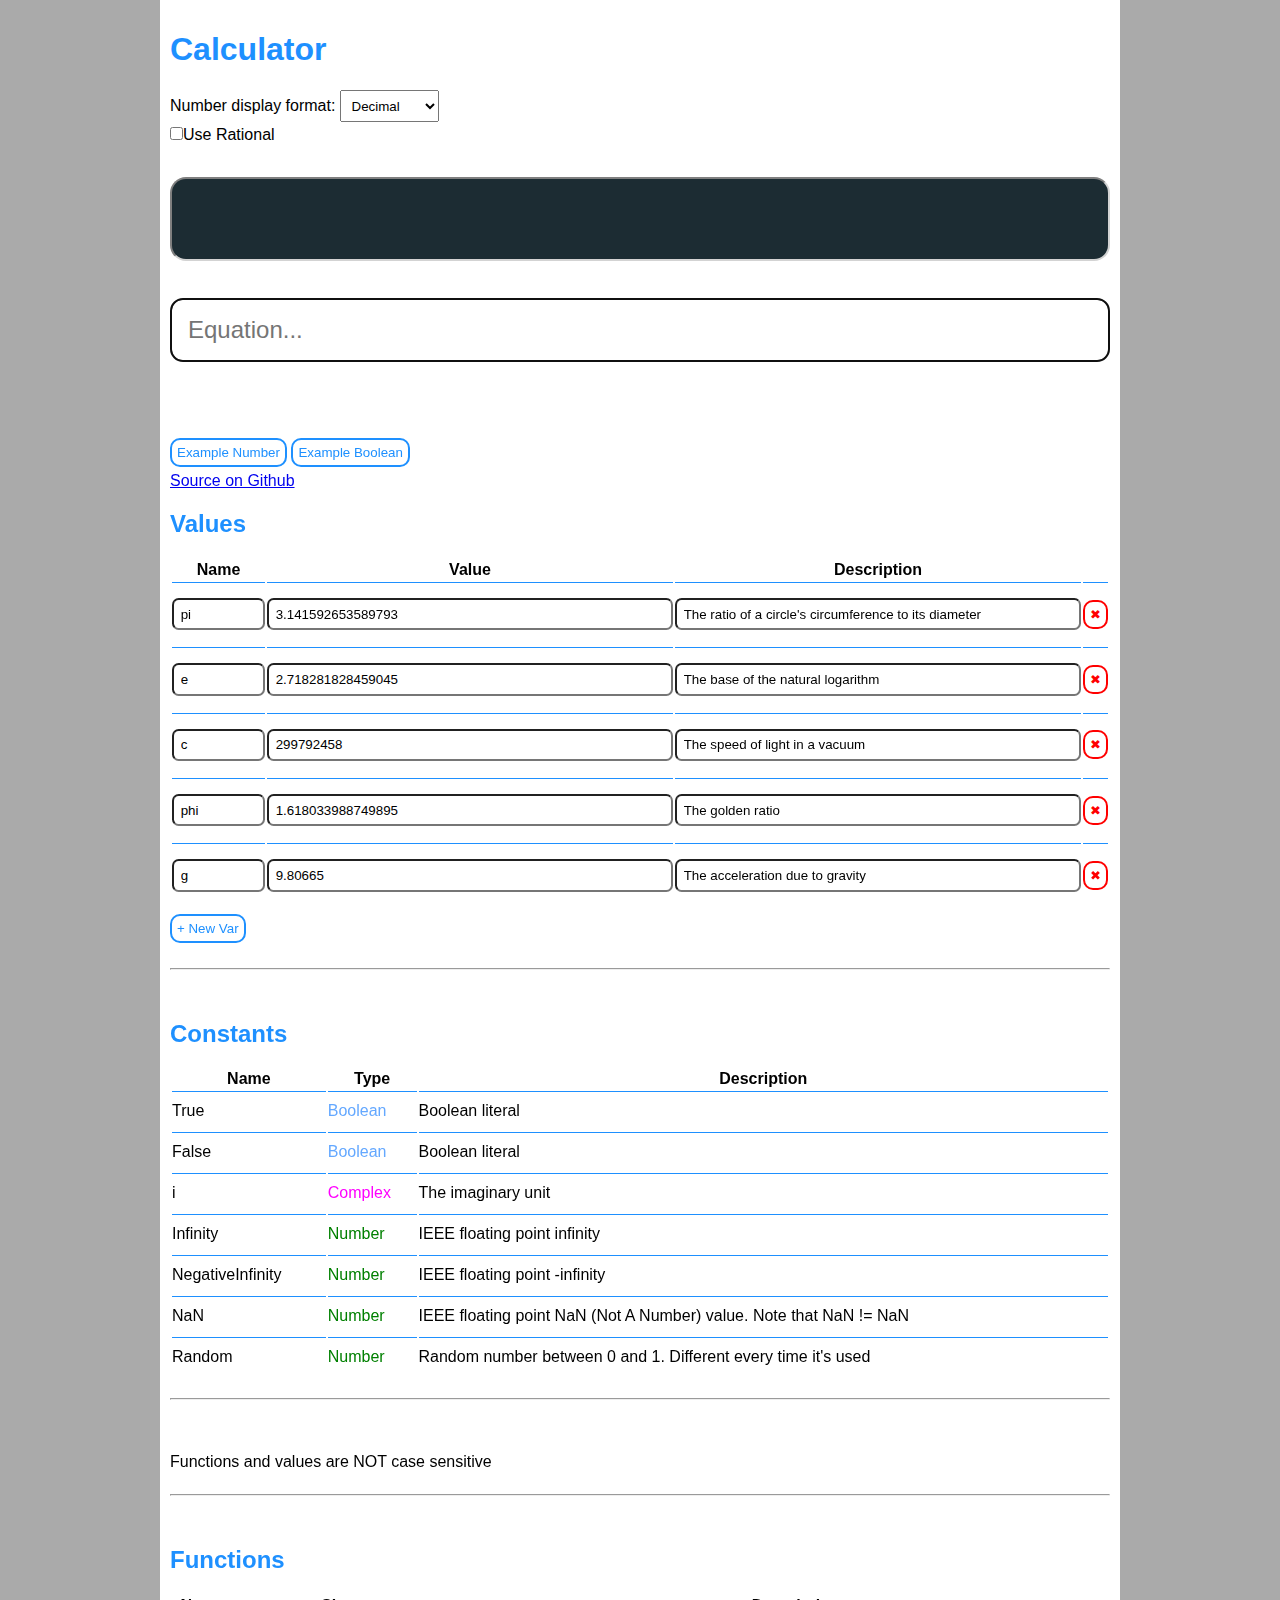
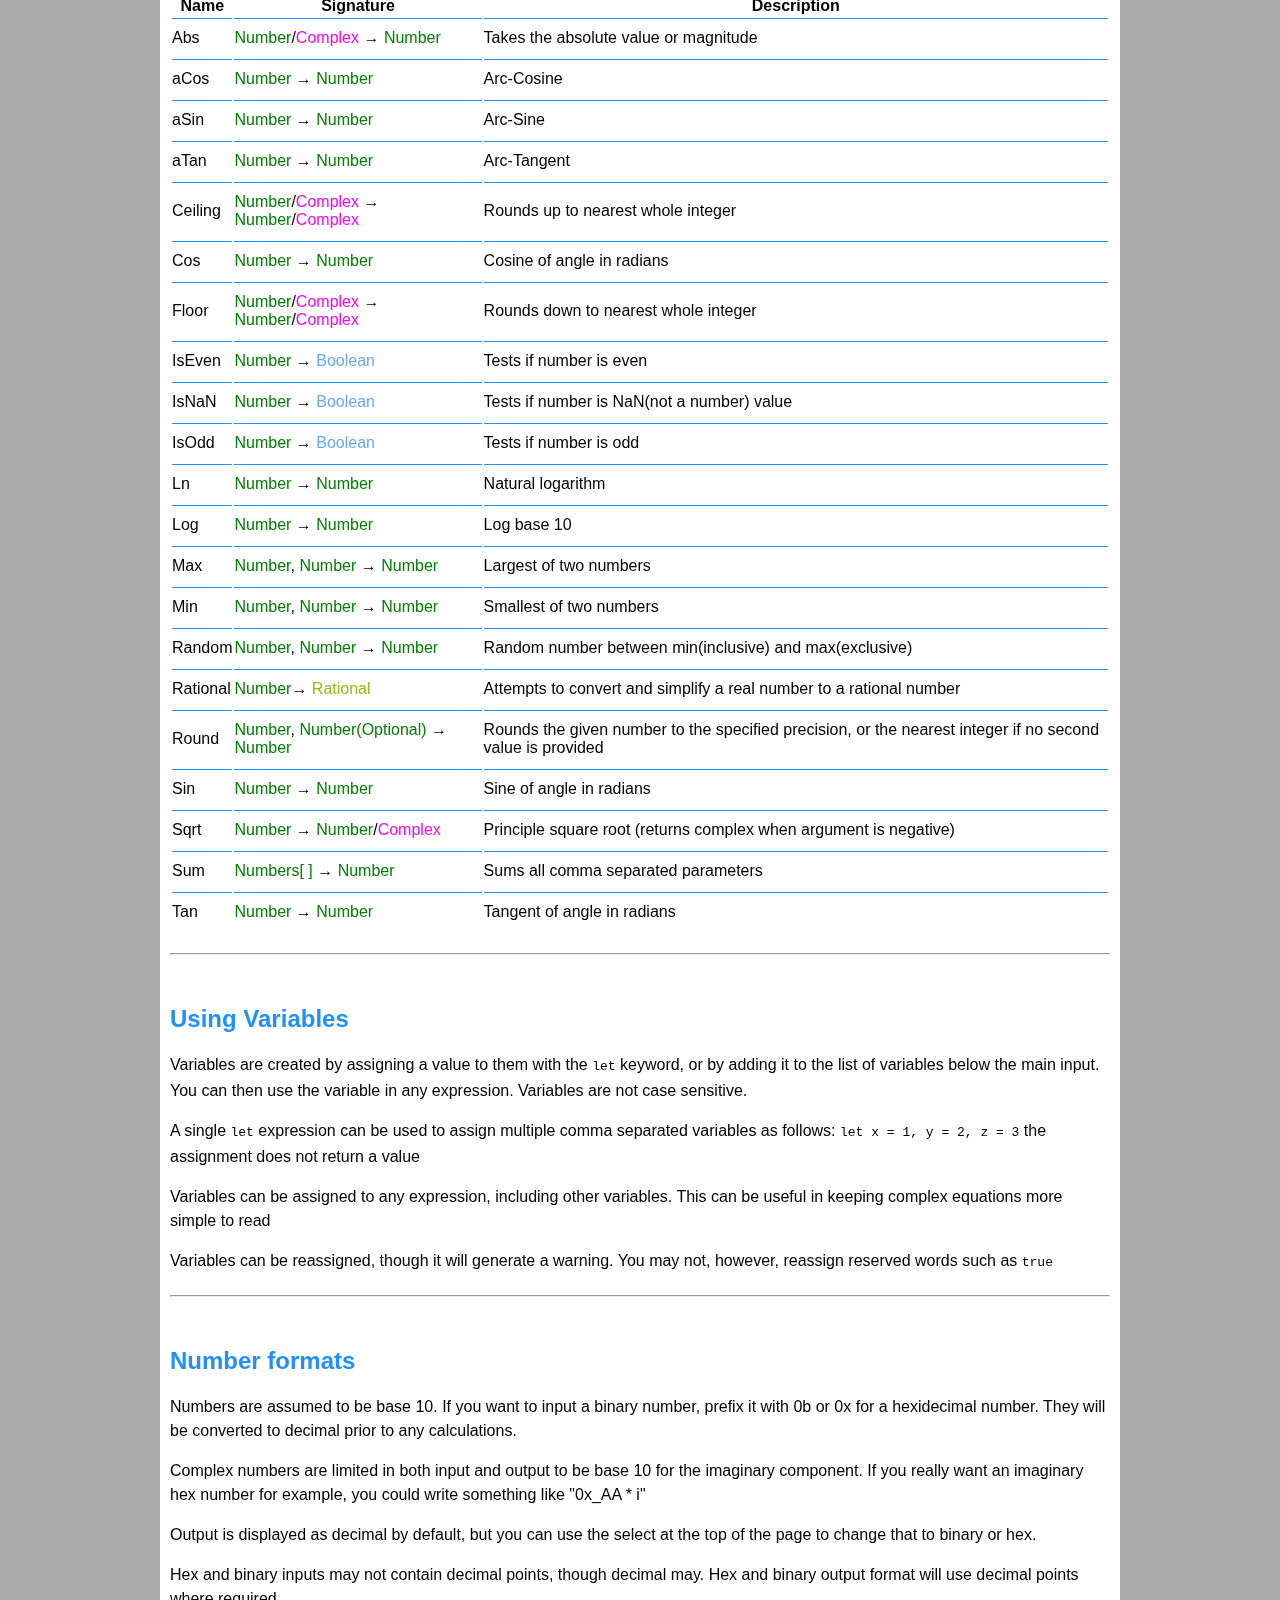
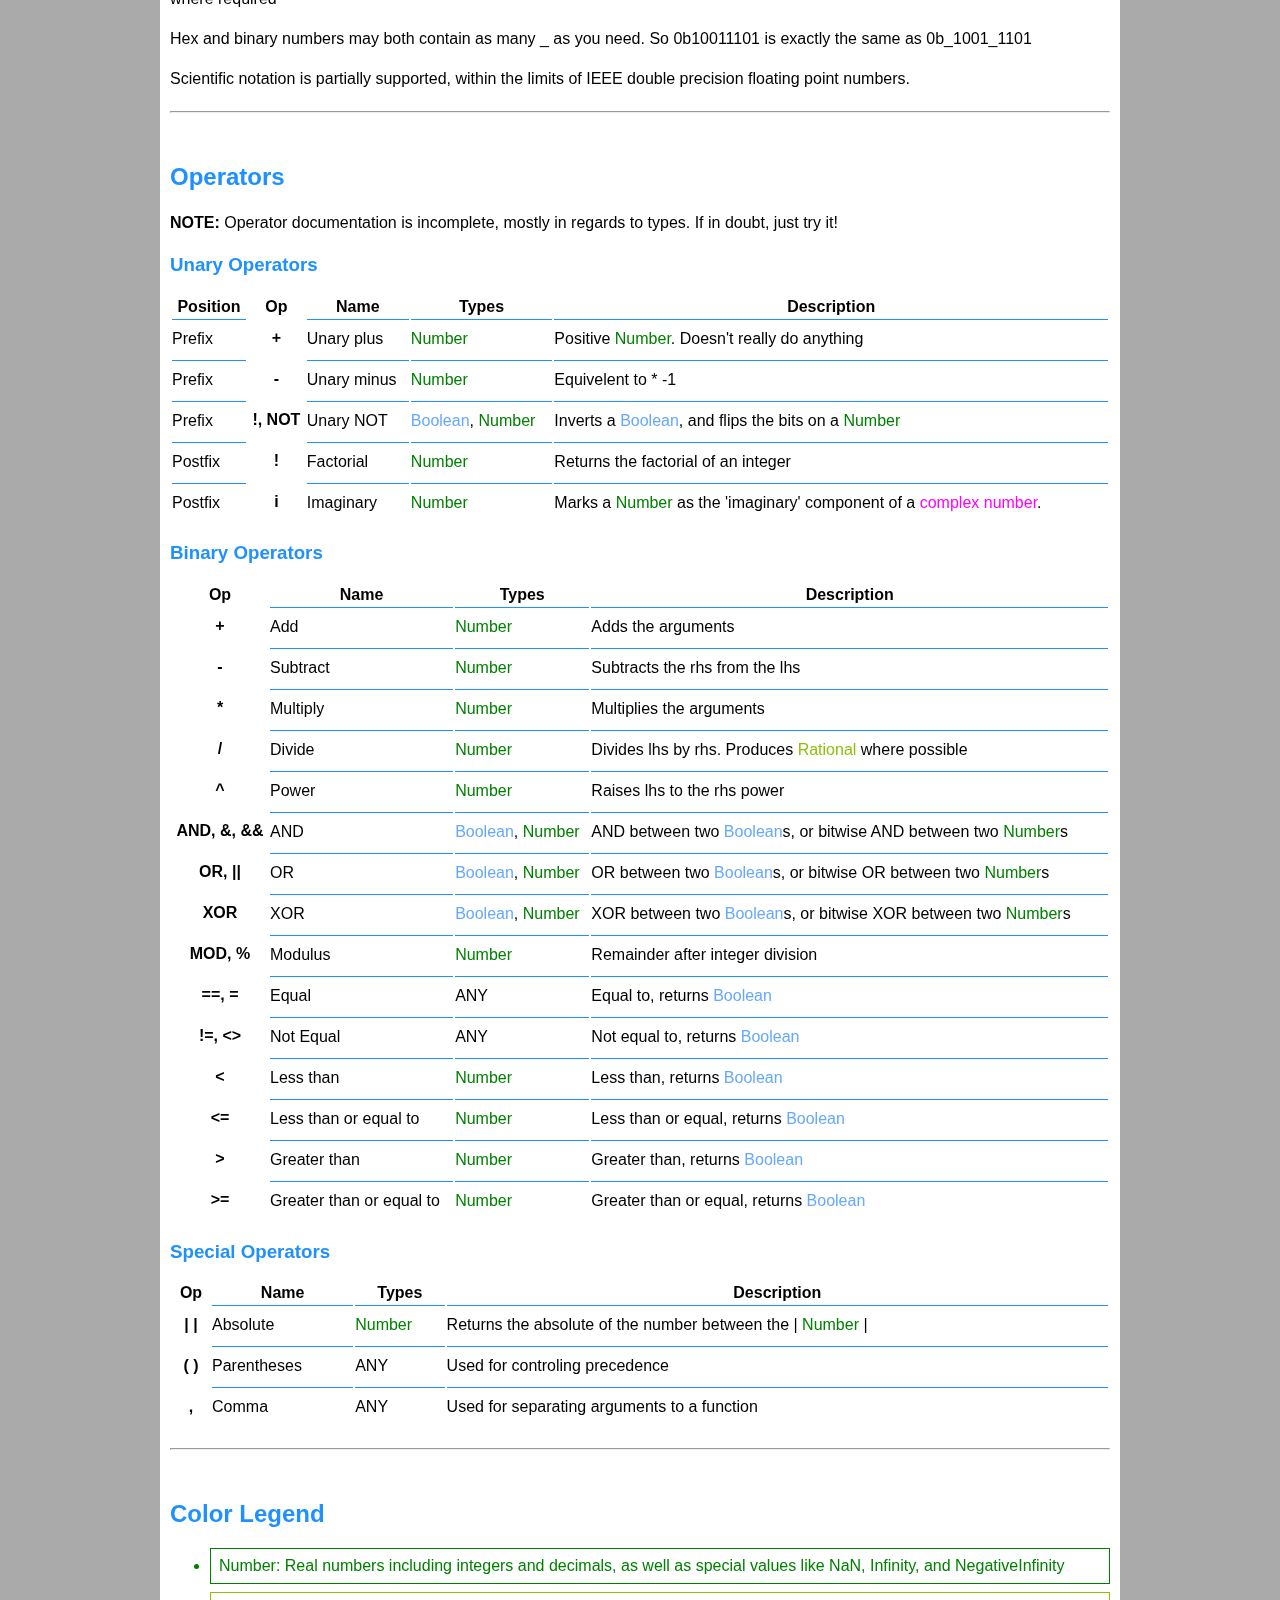
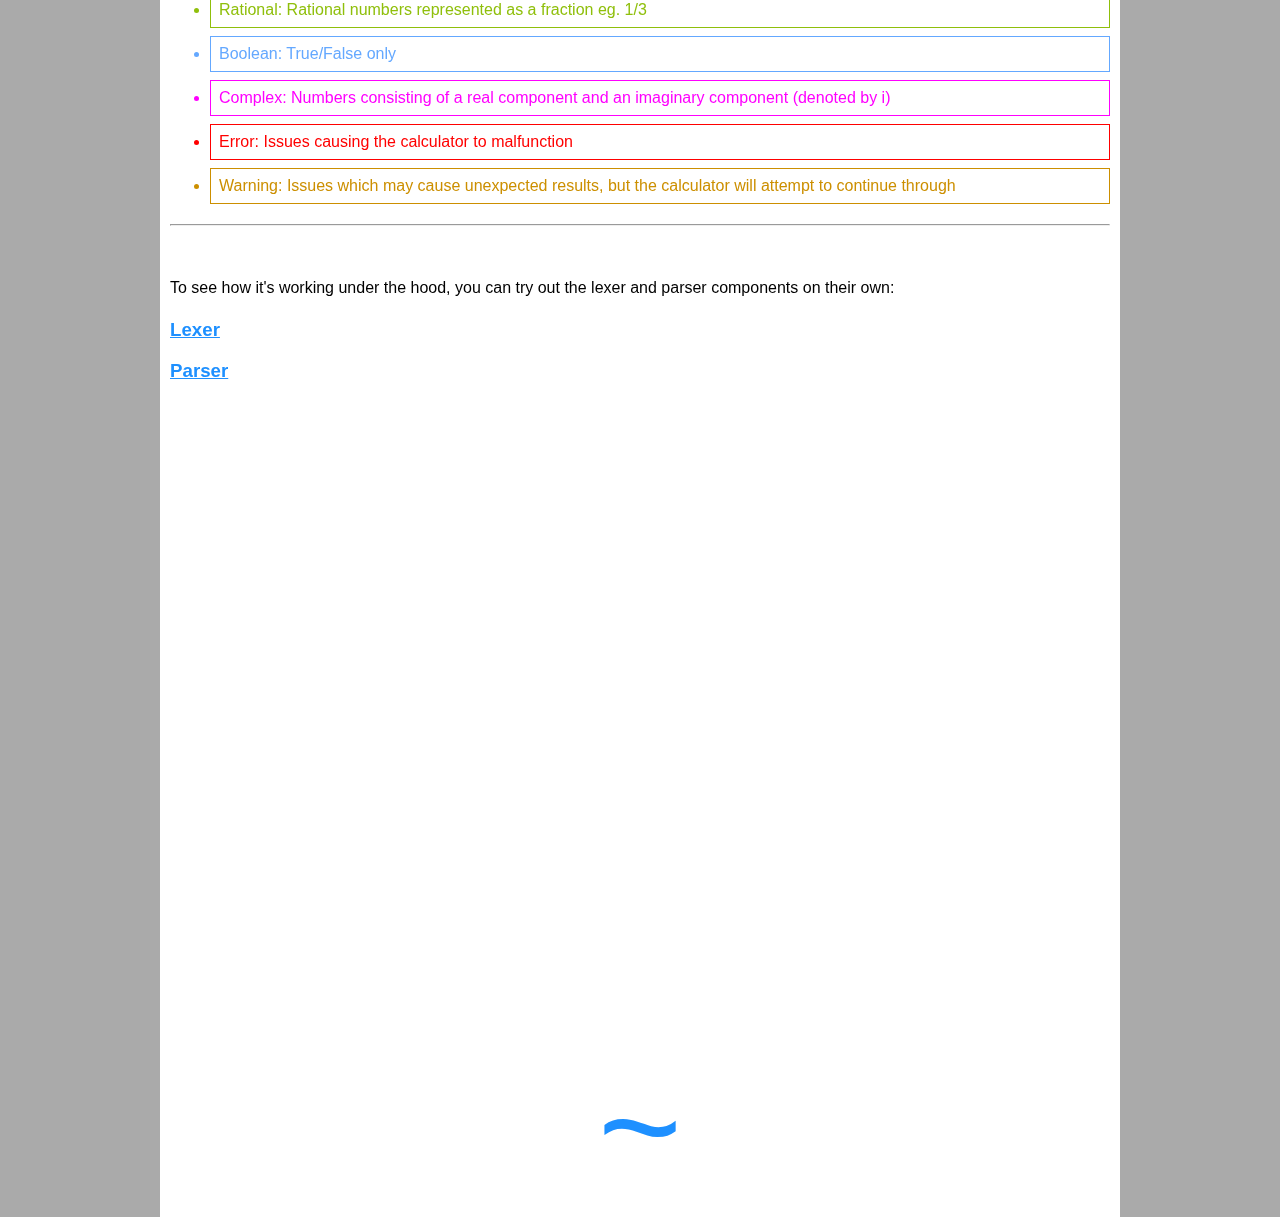
==== commit c7de7587: "Added user variable assignment" ====
--- a/index.html
+++ b/index.html
@@ -35,8 +35,10 @@
 			<p id="calcOutput">&nbsp;</p>
 			<div class="calcHolder">
 				<input id="calcInput" type="text" placeholder="Equation..." autofocus>
-				<!--<button id="calcBtn" title="Equals"></button>-->
 			</div>
+			<!-- <div class="calcHolder">
+				<input id="varInput" type="text" placeholder="Variables..." autofocus>
+			</div> -->
 			<ul id="calcErrors" class="error"></ul>
 		</section>
 		<section>
@@ -45,6 +47,380 @@
 			<button id="exampleBoolBtn">Example Boolean</button>
 			<br>
 			<a href="https://github.com/balfourcraig/WebCalculator">Source on Github</a>
+			
+			<h2>Values</h2>
+			<table id="varTable">
+				<thead>
+					<tr>
+						<th>Name</th>
+						<th>Value</th>
+						<th>Description</th>
+					</tr>
+				</thead>
+				
+			</table>
+			<button id="addVarBtn">+ New Var</button>
+			<hr>
+			<h2>Constants</h2>
+			<table>
+				<thead>
+					<tr>
+						<th>Name</th>
+						<th>Type</th>
+						<th>Description</th>
+					</tr>
+				</thead>
+				<tbody>
+					<tr>
+						<td>True</td>
+						<td><span class="bool">Boolean</span></td>
+						<td>Boolean literal</td>
+					</tr>
+					<tr>
+						<td>False</td>
+						<td><span class="bool">Boolean</span></td>
+						<td>Boolean literal</td>
+					</tr>
+					<tr>
+						<td>i</td>
+						<td><span class="complex">Complex</span></td>
+						<td>The imaginary unit</td>
+					</tr>
+					<tr>
+						<td>Infinity</td>
+						<td><span class="num">Number</span></td>
+						<td>IEEE floating point infinity</td>
+					</tr>
+					<tr>
+						<td>NegativeInfinity</td>
+						<td><span class="num">Number</span></td>
+						<td>IEEE floating point -infinity</td>
+					</tr>
+					<tr>
+						<td>NaN</td>
+						<td><span class="num">Number</span></td>
+						<td>IEEE floating point NaN (Not A Number) value. Note that NaN != NaN</td>
+					</tr>
+					<tr>
+						<td>Random</td>
+						<td><span class="num">Number</span></td>
+						<td>Random number between 0 and 1. Different every time it's used</td>
+					</tr>
+				</tbody>
+			</table>
+			
+			<hr>
+			<p>Functions and values are NOT case sensitive</p>
+			<hr>
+			<h2>Functions</h2>
+
+			<table>
+				<thead>
+					<tr>
+						<th>Name</th>
+						<th>Signature</th>
+						<th>Description</th>
+					</tr>
+				</thead>
+				<tbody>
+					<tr>
+						<td>Abs</td>
+						<td><span class="num">Number</span>/<span class="complex">Complex</span> &#8594; <span class="num">Number</span></td>
+						<td>Takes the absolute value or magnitude</td>
+					</tr>
+					<tr>
+						<td>aCos</td>
+						<td><span class="num">Number</span> &#8594; <span class="num">Number</span></td>
+						<td>Arc-Cosine</td>
+					</tr>
+					<tr>
+						<td>aSin</td>
+						<td><span class="num">Number</span> &#8594; <span class="num">Number</span></td>
+						<td>Arc-Sine</td>
+					</tr>
+					<tr>
+						<td>aTan</td>
+						<td><span class="num">Number</span> &#8594; <span class="num">Number</span></td>
+						<td>Arc-Tangent</td>
+					</tr>
+					<tr>
+						<td>Ceiling</td>
+						<td><span class="num">Number</span>/<span class="complex">Complex</span> &#8594; <span class="num">Number</span>/<span class="complex">Complex</span></td>
+						<td>Rounds up to nearest whole integer</td>
+					</tr>
+					<tr>
+						<td>Cos</td>
+						<td><span class="num">Number</span> &#8594; <span class="num">Number</span></td>
+						<td>Cosine of angle in radians</td>
+					</tr>
+					<tr>
+						<td>Floor</td>
+						<td><span class="num">Number</span>/<span class="complex">Complex</span> &#8594; <span class="num">Number</span>/<span class="complex">Complex</span></td>
+						<td>Rounds down to nearest whole integer</td>
+					</tr>
+					<tr>
+						<td>IsEven</td>
+						<td><span class="num">Number</span> &#8594; <span class="bool">Boolean</span></td>
+						<td>Tests if number is even</td>
+					</tr>
+					<tr>
+						<td>IsNaN</td>
+						<td><span class="num">Number</span> &#8594; <span class="bool">Boolean</span></td>
+						<td>Tests if number is NaN(not a number) value</td>
+					</tr>
+					<tr>
+						<td>IsOdd</td>
+						<td><span class="num">Number</span> &#8594; <span class="bool">Boolean</span></td>
+						<td>Tests if number is odd</td>
+					</tr>
+					<tr>
+						<td>Ln</td>
+						<td><span class="num">Number</span> &#8594; <span class="num">Number</span></td>
+						<td>Natural logarithm</td>
+					</tr>
+					<tr>
+						<td>Log</td>
+						<td><span class="num">Number</span> &#8594; <span class="num">Number</span></td>
+						<td>Log base 10</td>
+					</tr>
+					<tr>
+						<td>Max</td>
+						<td><span class="num">Number</span>, <span class="num">Number</span> &#8594; <span class="num">Number</span></td>
+						<td>Largest of two numbers</td>
+					</tr>
+					<tr>
+						<td>Min</td>
+						<td><span class="num">Number</span>, <span class="num">Number</span> &#8594; <span class="num">Number</span></td>
+						<td>Smallest of two numbers</td>
+					</tr>
+					<tr>
+						<td>Random</td>
+						<td><span class="num">Number</span>, <span class="num">Number</span> &#8594; <span class="num">Number</span></td>
+						<td>Random number between min(inclusive) and max(exclusive)</td>
+					</tr>
+					<tr>
+						<td>Rational</td>
+						<td><span class="num">Number</span>&#8594; <span class="rational">Rational</span></td>
+						<td>Attempts to convert and simplify a real number to a rational number</td>
+					</tr>
+					<tr>
+						<td>Round</td>
+						<td><span class="num">Number</span>, <span class="num">Number(Optional)</span> &#8594; <span class="num">Number</span></td>
+						<td>Rounds the given number to the specified precision, or the nearest integer if no second value is provided</td>
+					</tr>
+					<tr>
+						<td>Sin</td>
+						<td><span class="num">Number</span> &#8594; <span class="num">Number</span></td>
+						<td>Sine of angle in radians</td>
+					</tr>
+					<tr>
+						<td>Sqrt</td>
+						<td><span class="num">Number</span> &#8594; <span class="num">Number</span>/<span class="complex">Complex</span></td>
+						<td>Principle square root (returns complex when argument is negative)</td>
+					</tr>
+					<tr>
+						<td>Sum</td>
+						<td><span class="num">Numbers[ ]</span> &#8594; <span class="num">Number</span></td>
+						<td>Sums all comma separated parameters</td>
+					</tr>
+					<tr>
+						<td>Tan</td>
+						<td><span class="num">Number</span> &#8594; <span class="num">Number</span></td>
+						<td>Tangent of angle in radians</td>
+					</tr>
+				</tbody>
+			</table>
+			<hr>
+			<h2>Using Variables</h2>
+			<p>Variables are created by assigning a value to them with the <code>let</code> keyword, or by adding it to the list of variables below the main input. You can then use the variable in any expression. Variables are not case sensitive.</p>
+			<p>A single <code>let</code> expression can be used to assign multiple comma separated variables as follows: <code>let x = 1, y = 2, z = 3</code> the assignment does not return a value</p>
+			<p>Variables can be assigned to any expression, including other variables. This can be useful in keeping complex equations more simple to read</p>
+			<p>Variables can be reassigned, though it will generate a warning. You may not, however, reassign reserved words such as <code>true</code></p>
+			<hr>
+			<h2>Number formats</h2>
+			<p>Numbers are assumed to be base 10. If you want to input a binary number, prefix it with 0b or 0x for a hexidecimal number. They will be converted to decimal prior to any calculations.</p>
+			<p>Complex numbers are limited in both input and output to be base 10 for the imaginary component. If you really want an imaginary hex number for example, you could write something like "0x_AA * i"</p>
+			<p>Output is displayed as decimal by default, but you can use the select at the top of the page to change that to binary or hex.</p>
+			<p>Hex and binary inputs may not contain decimal points, though decimal may. Hex and binary output format will use decimal points where required</p>
+			<p>Hex and binary numbers may both contain as many _ as you need. So 0b10011101 is exactly the same as 0b_1001_1101</p>
+			<p>Scientific notation is partially supported, within the limits of IEEE double precision floating point numbers.</p>
+			<hr>
+
+			<h2>Operators</h2>
+			<p><strong>NOTE: </strong>Operator documentation is incomplete, mostly in regards to types. If in doubt, just try it!</p>
+			<h3>Unary Operators</h3>
+				<table>
+					<tr>
+						<th>Position</th>
+						<th>Op</th>
+						<th>Name</th>
+						<th>Types</th>
+						<th>Description</th>
+					</tr>
+					<tr>
+						<td>Prefix</td>
+						<th>+</th>
+						<td>Unary plus</td>
+						<td><span class="num">Number</span></td>
+						<td>Positive <span class="num">Number</span>. Doesn't really do anything</td>
+					</tr>
+					<tr>
+						<td>Prefix</td>
+						<th>-</th>
+						<td>Unary minus</td>
+						<td><span class="num">Number</span></td>
+						<td>Equivelent to * -1</td>
+					</tr>
+					<tr>
+						<td>Prefix</td>
+						<th>!, NOT</th>
+						<td>Unary NOT</td>
+						<td><span class="bool">Boolean</span>, <span class="num">Number</span></td>
+						<td>Inverts a <span class="bool">Boolean</span>, and flips the bits on a <span class="num">Number</span></td>
+					</tr>
+					<tr>
+						<td>Postfix</td>
+						<th>!</th>
+						<td>Factorial</td>
+						<td><span class="num">Number</span></td>
+						<td>Returns the factorial of an integer</td>
+					</tr>
+					<tr>
+						<td>Postfix</td>
+						<th>i</th>
+						<td>Imaginary</td>
+						<td><span class="num">Number</span></td>
+						<td>Marks a <span class="num">Number</span> as the 'imaginary' component of a <span class="complex">complex number</span>.</td>
+					</tr>
+				</table>
+			<h3>Binary Operators</h3>
+			<table>
+					<tr>
+						<th>Op</th>
+						<th>Name</th>
+						<th>Types</th>
+						<th>Description</th>
+					</tr>
+					<tr>
+						<th>+</th>
+						<td>Add</td>
+						<td><span class="num">Number</span></td>
+						<td>Adds the arguments</td>
+					</tr>
+					<tr>
+						<th>-</th>
+						<td>Subtract</td>
+						<td><span class="num">Number</span></td>
+						<td>Subtracts the rhs from the lhs</td>
+					</tr>
+					<tr>
+						<th>*</th>
+						<td>Multiply</td>
+						<td><span class="num">Number</span></td>
+						<td>Multiplies the arguments</td>
+					</tr>
+					<tr>
+						<th>/</th>
+						<td>Divide</td>
+						<td><span class="num">Number</span></td>
+						<td>Divides lhs by rhs. Produces <span class="rational">Rational</span> where possible</td>
+					</tr>
+					<tr>
+						<th>^</th>
+						<td>Power</td>
+						<td><span class="num">Number</span></td>
+						<td>Raises lhs to the rhs power</td>
+					</tr>
+					<tr>
+						<th>AND, &amp;, &amp;&amp;</th>
+						<td>AND</td>
+						<td><span class="bool">Boolean</span>, <span class="num">Number</span></td>
+						<td>AND between two <span class="bool">Boolean</span>s, or bitwise AND between two <span class="num">Number</span>s</td>
+					</tr>
+					<tr>
+						<th>OR, ||</th>
+						<td>OR</td>
+						<td><span class="bool">Boolean</span>, <span class="num">Number</span></td>
+						<td>OR between two <span class="bool">Boolean</span>s, or bitwise OR between two <span class="num">Number</span>s</td>
+					</tr>
+					<tr>
+						<th>XOR</th>
+						<td>XOR</td>
+						<td><span class="bool">Boolean</span>, <span class="num">Number</span></td>
+						<td>XOR between two <span class="bool">Boolean</span>s, or bitwise XOR between two <span class="num">Number</span>s</td>
+					</tr>
+					<tr>
+						<th>MOD, %</th>
+						<td>Modulus</td>
+						<td><span class="num">Number</span></td>
+						<td>Remainder after integer division</td>
+					</tr>
+					<tr>
+						<th>==, =</th>
+						<td>Equal</td>
+						<td>ANY</td>
+						<td>Equal to, returns <span class="bool">Boolean</span></td>
+					</tr>
+					<tr>
+						<th>!=, &lt;&gt;</th>
+						<td>Not Equal</td>
+						<td>ANY</td>
+						<td>Not equal to, returns <span class="bool">Boolean</span></td>
+					</tr>
+					<tr>
+						<th>&lt;</th>
+						<td>Less than</td>
+						<td><span class="num">Number</span></td>
+						<td>Less than, returns <span class="bool">Boolean</span></td>
+					</tr>
+					<tr>
+						<th>&lt;=</th>
+						<td>Less than or equal to</td>
+						<td><span class="num">Number</span></td>
+						<td>Less than or equal, returns <span class="bool">Boolean</span></td>
+					</tr>
+					<tr>
+						<th>&gt;</th>
+						<td>Greater than</td>
+						<td><span class="num">Number</span></td>
+						<td>Greater than, returns <span class="bool">Boolean</span></td>
+					</tr>
+					<tr>
+						<th>&gt;=</th>
+						<td>Greater than or equal to</td>
+						<td><span class="num">Number</span></td>
+						<td>Greater than or equal, returns <span class="bool">Boolean</span></td>
+					</tr>
+				</table>
+				<h3>Special Operators</h3>
+				<table>
+					<tr>
+						<th>Op</th>
+						<th>Name</th>
+						<th>Types</th>
+						<th>Description</th>
+					</tr>
+					<tr>
+						<th>| |</th>
+						<td>Absolute</td>
+						<td><span class="num">Number</span></td>
+						<td>Returns the absolute of the number between the | <span class="num">Number</span> |</td>
+					</tr>
+					<tr>
+						<th>( )</th>
+						<td>Parentheses</td>
+						<td>ANY</td>
+						<td>Used for controling precedence</td>
+					</tr>
+					<tr>
+						<th>,</th>
+						<td>Comma</td>
+						<td>ANY</td>
+						<td>Used for separating arguments to a function</td>
+					</tr>
+				</table>
+			<hr>
+
 			<h2>Color Legend</h2>
 			<ul class="legend">
 				<li class="num">Number: Real numbers including integers and decimals, as well as special values like NaN, Infinity, and NegativeInfinity</li>
@@ -54,385 +430,6 @@
 				<li class="error">Error: Issues causing the calculator to malfunction</li>
 				<li class="warning">Warning: Issues which may cause unexpected results, but the calculator will attempt to continue through</li>
 			</ul>
-			<hr>
-			
-			<p>Functions and values are NOT case sensitive</p>
-			<hr>
-			<h2>Functions</h2>
-
-			<table>
-				<thead>
-					<tr>
-						<th>Name</th>
-						<th>Signature</th>
-						<th>Description</th>
-					</tr>
-				</thead>
-				<tbody>
-					<tr>
-						<td>Abs</td>
-						<td><span class="num">Number</span>/<span class="complex">Complex</span> &#8594; <span class="num">Number</span></td>
-						<td>Takes the absolute value or magnitude</td>
-					</tr>
-					<tr>
-						<td>aCos</td>
-						<td><span class="num">Number</span> &#8594; <span class="num">Number</span></td>
-						<td>Arc-Cosine</td>
-					</tr>
-					<tr>
-						<td>aSin</td>
-						<td><span class="num">Number</span> &#8594; <span class="num">Number</span></td>
-						<td>Arc-Sine</td>
-					</tr>
-					<tr>
-						<td>aTan</td>
-						<td><span class="num">Number</span> &#8594; <span class="num">Number</span></td>
-						<td>Arc-Tangent</td>
-					</tr>
-					<tr>
-						<td>Ceiling</td>
-						<td><span class="num">Number</span>/<span class="complex">Complex</span> &#8594; <span class="num">Number</span>/<span class="complex">Complex</span></td>
-						<td>Rounds up to nearest whole integer</td>
-					</tr>
-					<tr>
-						<td>Cos</td>
-						<td><span class="num">Number</span> &#8594; <span class="num">Number</span></td>
-						<td>Cosine of angle in radians</td>
-					</tr>
-					<tr>
-						<td>Floor</td>
-						<td><span class="num">Number</span>/<span class="complex">Complex</span> &#8594; <span class="num">Number</span>/<span class="complex">Complex</span></td>
-						<td>Rounds down to nearest whole integer</td>
-					</tr>
-					<tr>
-						<td>IsEven</td>
-						<td><span class="num">Number</span> &#8594; <span class="bool">Boolean</span></td>
-						<td>Tests if number is even</td>
-					</tr>
-					<tr>
-						<td>IsNaN</td>
-						<td><span class="num">Number</span> &#8594; <span class="bool">Boolean</span></td>
-						<td>Tests if number is NaN(not a number) value</td>
-					</tr>
-					<tr>
-						<td>IsOdd</td>
-						<td><span class="num">Number</span> &#8594; <span class="bool">Boolean</span></td>
-						<td>Tests if number is odd</td>
-					</tr>
-					<tr>
-						<td>Ln</td>
-						<td><span class="num">Number</span> &#8594; <span class="num">Number</span></td>
-						<td>Natural logarithm</td>
-					</tr>
-					<tr>
-						<td>Log</td>
-						<td><span class="num">Number</span> &#8594; <span class="num">Number</span></td>
-						<td>Log base 10</td>
-					</tr>
-					<tr>
-						<td>Max</td>
-						<td><span class="num">Number</span>, <span class="num">Number</span> &#8594; <span class="num">Number</span></td>
-						<td>Largest of two numbers</td>
-					</tr>
-					<tr>
-						<td>Min</td>
-						<td><span class="num">Number</span>, <span class="num">Number</span> &#8594; <span class="num">Number</span></td>
-						<td>Smallest of two numbers</td>
-					</tr>
-					<tr>
-						<td>Random</td>
-						<td><span class="num">Number</span>, <span class="num">Number</span> &#8594; <span class="num">Number</span></td>
-						<td>Random number between min(inclusive) and max(exclusive)</td>
-					</tr>
-					<tr>
-						<td>Rational</td>
-						<td><span class="num">Number</span>&#8594; <span class="rational">Rational</span></td>
-						<td>Attempts to convert and simplify a real number to a rational number</td>
-					</tr>
-					<tr>
-						<td>Round</td>
-						<td><span class="num">Number</span>, <span class="num">Number(Optional)</span> &#8594; <span class="num">Number</span></td>
-						<td>Rounds the given number to the specified precision, or the nearest integer if no second value is provided</td>
-					</tr>
-					<tr>
-						<td>Sin</td>
-						<td><span class="num">Number</span> &#8594; <span class="num">Number</span></td>
-						<td>Sine of angle in radians</td>
-					</tr>
-					<tr>
-						<td>Sqrt</td>
-						<td><span class="num">Number</span> &#8594; <span class="num">Number</span>/<span class="complex">Complex</span></td>
-						<td>Principle square root (returns complex when argument is negative)</td>
-					</tr>
-					<tr>
-						<td>Sum</td>
-						<td><span class="num">Numbers[ ]</span> &#8594; <span class="num">Number</span></td>
-						<td>Sums all comma separated parameters</td>
-					</tr>
-					<tr>
-						<td>Tan</td>
-						<td><span class="num">Number</span> &#8594; <span class="num">Number</span></td>
-						<td>Tangent of angle in radians</td>
-					</tr>
-				</tbody>
-			</table>
-			<hr>
-			<h2>Values</h2>
-			<table>
-				<thead>
-					<tr>
-						<th>Name</th>
-						<th>Type</th>
-						<th>Description</th>
-					</tr>
-				</thead>
-				<tbody>
-					<tr>
-						<td>c</td>
-						<td><span class="num">Number</span></td>
-						<td>Speed of light in a vacuum in meters/second</td>
-					</tr>
-					<tr>
-						<td>e</td>
-						<td><span class="num">Number</span></td>
-						<td>Approximation of e (Euler's number)</td>
-					</tr>
-					<tr>
-						<td>False</td>
-						<td><span class="bool">Boolean</span></td>
-						<td>Boolean literal</td>
-					</tr>
-					<tr>
-						<td>g</td>
-						<td><span class="num">Number</span></td>
-						<td>Gravitational acceleration on Earth</td>
-					</tr>
-					<tr>
-						<td>i</td>
-						<td><span class="complex">Complex</span></td>
-						<td>The imaginary unit</td>
-					</tr>
-					<tr>
-						<td>Infinity</td>
-						<td><span class="num">Number</span></td>
-						<td>IEEE floating point infinity</td>
-					</tr>
-					<tr>
-						<td>NaN</td>
-						<td><span class="num">Number</span></td>
-						<td>IEEE floating point NaN (Not A Number) value. Note that NaN != NaN</td>
-					</tr>
-					<tr>
-						<td>NegativeInfinity</td>
-						<td><span class="num">Number</span></td>
-						<td>IEEE floating point -infinity</td>
-					</tr>
-					<tr>
-						<td>Phi</td>
-						<td><span class="num">Number</span></td>
-						<td>Approximation of Phi (the golden ratio)</td>
-					</tr>
-					<tr>
-						<td>Pi</td>
-						<td><span class="num">Number</span></td>
-						<td>Approximation of PI</td>
-					</tr>
-					<tr>
-						<td>Random</td>
-						<td><span class="num">Number</span></td>
-						<td>Random number between 0 and 1. Different every time it's used</td>
-					</tr>
-					<tr>
-						<td>True</td>
-						<td><span class="bool">Boolean</span></td>
-						<td>Boolean literal</td>
-					</tr>
-				</tbody>
-			</table>
-			<hr>
-			<h2>Number formats</h2>
-			<p>Numbers are assumed to be base 10. If you want to input a binary number, prefix it with 0b or 0x for a hexidecimal number. They will be converted to decimal prior to any calculations.</p>
-			<p>Complex numbers are limited in both input and output to be base 10 for the imaginary component. If you really want an imaginary hex number for example, you could write something like "0x_AA * i"</p>
-			<p>Output is displayed as decimal by default, but you can use the select at the top of the page to change that to binary or hex.</p>
-			<p>Hex and binary inputs may not contain decimal points, though decimal may. Hex and binary output format will use decimal points where required</p>
-			<p>Hex and binary numbers may both contain as many _ as you need. So 0b10011101 is exactly the same as 0b_1001_1101</p>
-			<p>Scientific notation is partially supported, within the limits of IEEE double precision floating point numbers.</p>
-			
-			<hr>
-
-			<h2>Operators</h2>
-			<p><strong>NOTE:</strong>Operator documentation is incomplete, mostly in regards to types. If in doubt, just try it!</p>
-			<h3>Unary Operators</h3>
-				<table>
-					<tr>
-						<th>Position</th>
-						<th>Op</th>
-						<th>Name</th>
-						<th>Types</th>
-						<th>Description</th>
-					</tr>
-					<tr>
-						<td>Prefix</td>
-						<th>+</th>
-						<td>Unary plus</td>
-						<td><span class="num">Number</span></td>
-						<td>Positive number. Doesn't really do anything</td>
-					</tr>
-					<tr>
-						<td>Prefix</td>
-						<th>-</th>
-						<td>Unary minus</td>
-						<td><span class="num">Number</span></td>
-						<td>Equivelent to * -1</td>
-					</tr>
-					<tr>
-						<td>Prefix</td>
-						<th>!, NOT</th>
-						<td>Unary NOT</td>
-						<td><span class="bool">Boolean</span>, <span class="num">Number</span></td>
-						<td>Inverts a boolean, and flips the bits on a number</td>
-					</tr>
-					<tr>
-						<td>Postfix</td>
-						<th>!</th>
-						<td>Factorial</td>
-						<td><span class="num">Number</span></td>
-						<td>Returns the factorial of an integer</td>
-					</tr>
-					<tr>
-						<td>Postfix</td>
-						<th>i</th>
-						<td>Imaginary</td>
-						<td><span class="num">Number</span></td>
-						<td>Marks a number as the 'imaginary' component of a <span class="complex">complex number</span>.</td>
-					</tr>
-				</table>
-			<h3>Binary Operators</h3>
-			<table>
-					<tr>
-						<th>Op</th>
-						<th>Name</th>
-						<th>Types</th>
-						<th>Description</th>
-					</tr>
-					<tr>
-						<th>+</th>
-						<td>Add</td>
-						<td><span class="num">Number</span></td>
-						<td>Adds the arguments</td>
-					</tr>
-					<tr>
-						<th>-</th>
-						<td>Subtract</td>
-						<td><span class="num">Number</span></td>
-						<td>Subtracts the rhs from the lhs</td>
-					</tr>
-					<tr>
-						<th>*</th>
-						<td>Multiply</td>
-						<td><span class="num">Number</span></td>
-						<td>Multiplies the arguments</td>
-					</tr>
-					<tr>
-						<th>/</th>
-						<td>Divide</td>
-						<td><span class="num">Number</span></td>
-						<td>Divides lhs by rhs. Produces <span class="rational">Rational</span> where possible</td>
-					</tr>
-					<tr>
-						<th>^</th>
-						<td>Power</td>
-						<td><span class="num">Number</span></td>
-						<td>Raises lhs to the rhs power</td>
-					</tr>
-					<tr>
-						<th>AND, &amp;, &amp;&amp;</th>
-						<td>AND</td>
-						<td><span class="bool">Boolean</span>, <span class="num">Number</span></td>
-						<td>AND between two booleans, or bitwise AND between two numbers</td>
-					</tr>
-					<tr>
-						<th>OR, ||</th>
-						<td>AND</td>
-						<td><span class="bool">Boolean</span>, <span class="num">Number</span></td>
-						<td>AND between two booleans, or bitwise AND between two numbers</td>
-					</tr>
-					<tr>
-						<th>XOR</th>
-						<td>XOR</td>
-						<td></td>
-						<td></td>
-					</tr>
-					<tr>
-						<th>MOD, %</th>
-						<td>Modulus</td>
-						<td></td>
-						<td></td>
-					</tr>
-					<tr>
-						<th>==, =</th>
-						<td>Equal</td>
-						<td></td>
-						<td></td>
-					</tr>
-					<tr>
-						<th>!=, &lt;&gt;</th>
-						<td>Not Equal</td>
-						<td></td>
-						<td></td>
-					</tr>
-					<tr>
-						<th>&lt;</th>
-						<td>Less than</td>
-						<td></td>
-						<td></td>
-					</tr>
-					<tr>
-						<th>&lt;=</th>
-						<td>Less than or equal to</td>
-						<td></td>
-						<td></td>
-					</tr>
-					<tr>
-						<th>&gt;</th>
-						<td>Greater than</td>
-						<td></td>
-						<td></td>
-					</tr>
-					<tr>
-						<th>&gt;=</th>
-						<td>Greater than or equal to</td>
-						<td></td>
-						<td></td>
-					</tr>
-				</table>
-				<h3>Special Operators</h3>
-				<table>
-					<tr>
-						<th>Op</th>
-						<th>Name</th>
-						<th>Types</th>
-						<th>Description</th>
-					</tr>
-					<tr>
-						<th>| |</th>
-						<td>Absolute</td>
-						<td><span class="num">Number</span></td>
-						<td>Returns the absolute of the number between the | <span class="num">Number</span> |</td>
-					</tr>
-					<tr>
-						<th>( )</th>
-						<td>Parentheses</td>
-						<td>ANY</td>
-						<td>Used for controling precedence</td>
-					</tr>
-					<tr>
-						<th>,</th>
-						<td>Comma</td>
-						<td>ANY</td>
-						<td>Used for separating arguments to a function</td>
-					</tr>
-				</table>
 			<hr>
 			
 			<p>To see how it's working under the hood, you can try out the lexer and parser components on their own:</p>
--- a/css/typeStyles.css
+++ b/css/typeStyles.css
@@ -26,43 +26,4 @@
 	padding: 0.5em;
 	margin-bottom: 0.5em;
 	border: 1px solid;
-}
-
-#calcInput {
-  font-size: 1.5rem;
-  padding: 1rem;
-  width: 100%;
-  border-radius: 0.5em;
-}
-
-#calcOutput {
-	background-color: #1c2c33;
-	width: 100%;
-	padding: 1rem;
-	font-size: 2rem;
-	border-radius: 0.5em;
-	border: 2px lightgray inset;
-	font-family: monospace;
-}
-
-#calcOutput.error{
-	border: 2px solid red;
-}
-
-#calcOutput.num{
-	color: #45ff45;
-	border: 2px solid #45ff45;
-}
-
-#calcOutput.rational{
-	color: #bff039;
-	border: 2px solid #bff039;
-}
-
-#calcOutput.bool{
-	border: 2px solid #45ff45;
-}
-
-#calcOutput.complex{
-	border: 2px solid #45ff45;
 }--- a/css/styles.css
+++ b/css/styles.css
@@ -56,58 +56,9 @@
 	color: dodgerblue;
 }
 
-.navHolder{
-	width: 100%;
-	background-color: #eee;
-	border-bottom: 2px solid dodgerblue;
-}
-
-nav{
-	max-width: 960px;
-	margin: 0 auto;
-	display: flex;
-	justify-content: space-around;
-}
-
-nav a{
-	padding: 10px;
-	font-size: 1.3rem;
-	flex-grow: 1;
-	text-align: center;
-	text-decoration: none;
-	color: dodgerblue;
-}
-
-nav a.selected{
-	font-weight: bold;
-}
-
-nav a:hover{
-	text-decoration: none;
-	background-color: dodgerblue;
-	color: white;
-}
-
-#CSSSelectArea{
-	padding: 1rem;
-	background-color: #eee;
-	position: absolute;
-	right: 0;
-	top: 0;
-	border-radius: 0 0 0 1rem;
-}
-
-#CSSSelect{
-	padding: 0.5rem;
-}
-
 .scrollOverflow::after{
 	color: dodgerblue;
 }
-
-#sizeCalc{
-			padding: 2px;
-		}
 		
 input{
 	margin: 5px 0;
@@ -116,7 +67,7 @@
 button{
 	margin: 5px 0;
 	padding: 5px;
-	border: 2px solid dodgerblue;
+	border: 2px solid;
 	color: dodgerblue;
 	background-color: white;
 	border-radius: 10px;
@@ -126,16 +77,6 @@
 button:hover{
 	background-color: dodgerblue;
 	color: white;
-}
-
-#stopDrawingBtn{
-	border: 2px solid red;
-	color: red;
-}
-
-#stopDrawingBtn:hover{
-	color: white;
-	background-color: red;
 }
 
 .area{
@@ -211,5 +152,71 @@
 
 .smallSpacer{
 	width: 100%;
-	height: 150px;
+	height: 50px;
+}
+
+.calcHolder input{
+	font-size: 1.5rem;
+	padding: 1rem;
+	width: 100%;
+	border-radius: 0.5em;
+}
+  
+  #calcOutput {
+	  background-color: #1c2c33;
+	  width: 100%;
+	  padding: 1rem;
+	  font-size: 2rem;
+	  border-radius: 0.5em;
+	  border: 2px lightgray inset;
+	  font-family: monospace;
+  }
+  
+  #calcOutput.error{
+	  border: 2px solid red;
+  }
+  
+  #calcOutput.num{
+	  color: #45ff45;
+	  border: 2px solid #45ff45;
+  }
+  
+  #calcOutput.rational{
+	  color: #bff039;
+	  border: 2px solid #bff039;
+  }
+  
+  #calcOutput.bool{
+	  border: 2px solid #45ff45;
+  }
+  
+  #calcOutput.complex{
+	  border: 2px solid #45ff45;
+  }
+
+button.delBtn{
+	color: red;
+}
+
+button.delBtn:hover{
+	background-color: red;
+	color: white;
+}
+
+.varRow td{
+	text-align: center;
+}
+
+.varRow td:first-child{
+	width: 10%;
+}
+
+.varRow td:last-child{
+	width: 0;
+}
+
+.varRow input{
+	padding: 0.5em;
+	width:100%;
+	border-radius: 0.5em;
 }